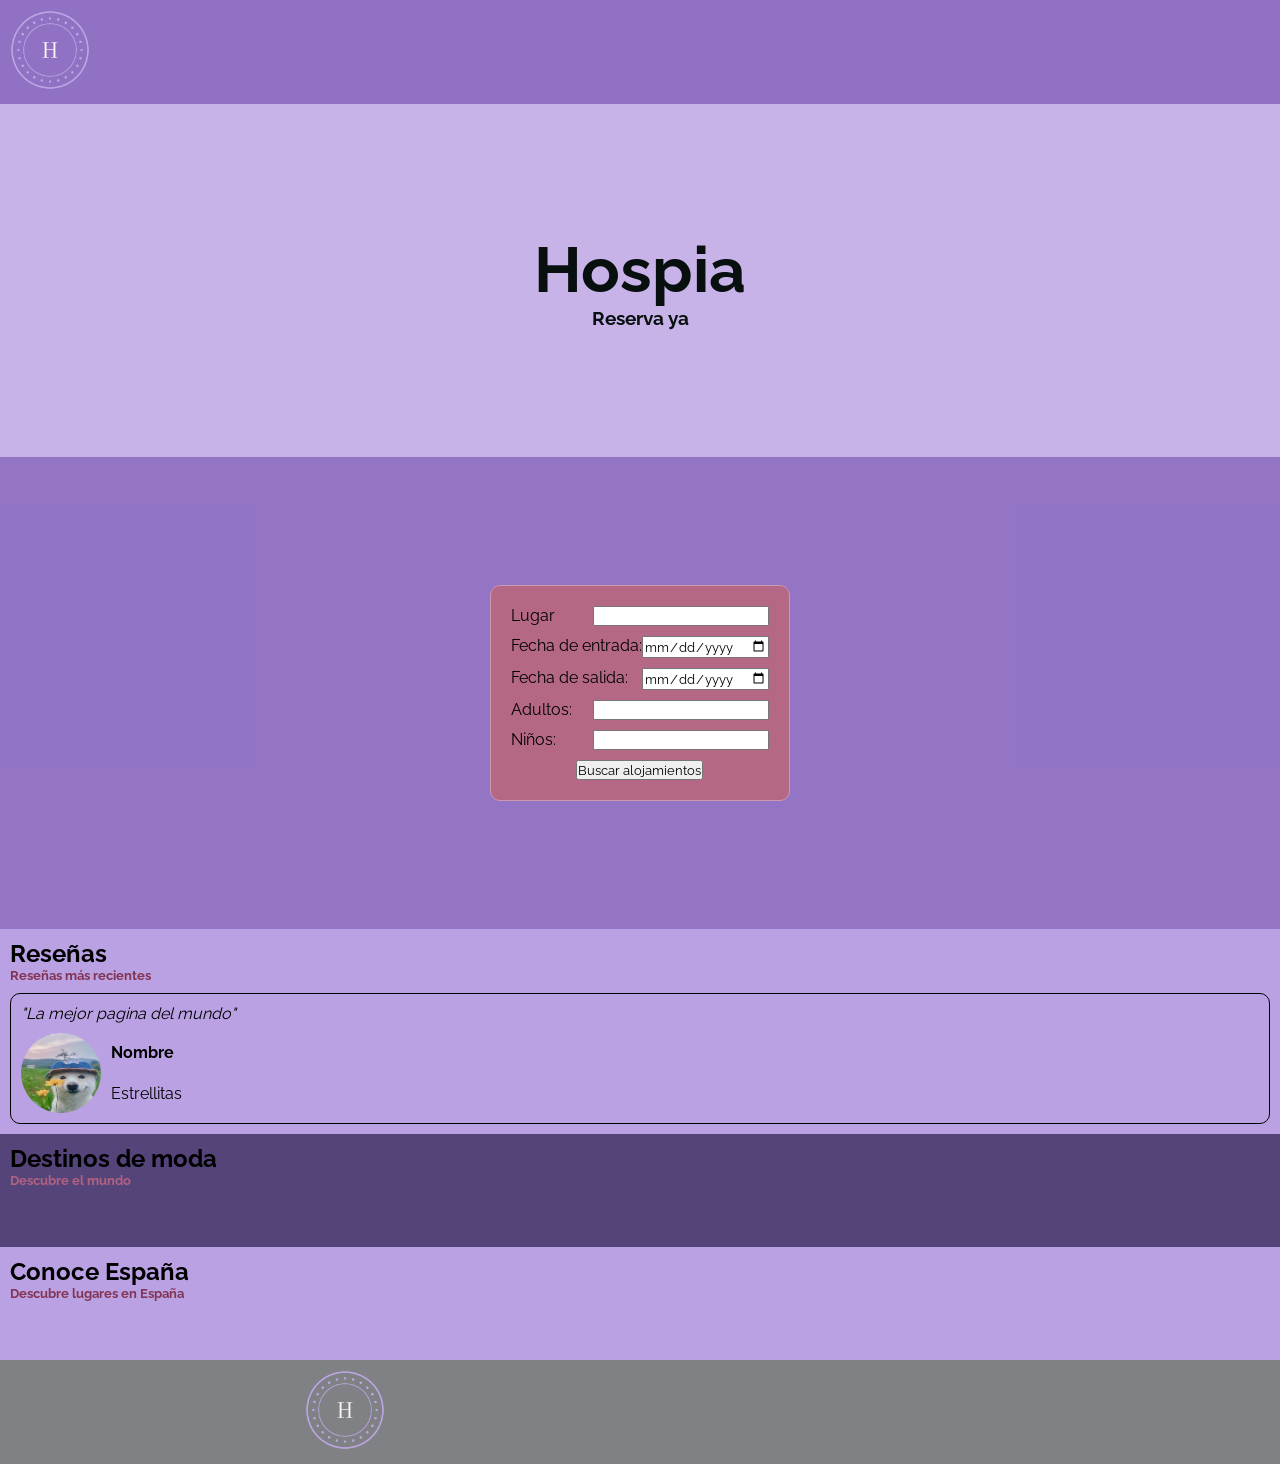
==== index.html @ 929e927a "minor fixes" ====
<!doctype html>
<html lang="en">
  <head>
    <meta charset="UTF-8" />
    <meta name="viewport" content="width=device-width, initial-scale=1.0" />
    <title>Hospia</title>
    <link
      rel="shortcut icon"
      href="./img/logo/hospia-small-dark.png"
      type="image/x-icon"
    />
    <link rel="stylesheet" href="./css/home.css" />
    <link
      rel="stylesheet"
      type="text/css"
      href="https://cdn.jsdelivr.net/npm/@phosphor-icons/web@2.1.1/src/regular/style.css"
    />
    <link
      rel="stylesheet"
      type="text/css"
      href="https://cdn.jsdelivr.net/npm/@phosphor-icons/web@2.1.1/src/thin/style.css"
    />
  </head>
  <body>
    <header>
      <a href="./index.html"
        ><img src="./img/logo/hospia-small-dark.png" alt=""
      /></a>
      <nav>
        <i id="menu-icon" class="ph ph-list ph-light"></i>
        <div class="full-bg-black hidden">
          <div id="menu-list" class="hidden">
            <ul>
              <li>Home</li>
              <li>About us</li>
            </ul>
            <div id="account-button-container">
              <button id="log-in">Log in</button>
              <button id="sign-up">Sign up</button>
            </div>
          </div>
        </div>
      </nav>
    </header>
    <main>
      <div id="hero">
        <h1>Hospia</h1>
        <h3>Reserva ya</h3>
      </div>
      <div id="form-container">
        <form action="" id="form-search">
          <label>
            <p>Lugar</p>
            <input type="text" name="place" id="place" />
          </label>
          <label>
            <p>Fecha de entrada:</p>
            <input type="date" name="date_in" id="date-in" />
          </label>
          <label>
            <p>Fecha de salida:</p>
            <input type="date" name="date_out" id="date-out" />
          </label>
          <label>
            <p>Adultos:</p>
            <input type="number" name="adult_number" id="adult-number" />
          </label>
          <label>
            <p>Niños:</p>
            <input type="number" name="kid_number" id="kid-number" />
          </label>

          <input type="submit" value="Buscar alojamientos" />
        </form>
      </div>

      <section id="review-container">
        <div class="section-title">
          <h3>Reseñas</h3>
          <h5>Reseñas más recientes</h5>
        </div>
        <article class="review">
          <cite>"La mejor pagina del mundo"</cite>
          <div>
            <img src="/img/pfp.jpg" alt="" />
            <div>
              <p>Nombre</p>
              <div class="stars">Estrellitas</div>
            </div>
          </div>
        </article>
      </section>

      <section id="places-container">
        <div class="section-title">
          <h3>Destinos de moda</h3>
          <h5>Descubre el mundo</h5>
        </div>
        <section id="carrusel-places">
          <img src="" alt="" />
          <img src="" alt="" />
        </section>
      </section>
      <section id="spain-container">
        <div class="section-title">
          <h3>Conoce España</h3>
          <h5>Descubre lugares en España</h5>
        </div>

        <section id="carrusel-spain">
          <img src="" alt="" />
          <img src="" alt="" />
        </section>
      </section>
    </main>
    <footer>
      <nav>
        <a href="./index.html"
          ><img src="./img/logo/hospia-small-dark.png" alt=""
        /></a>
        <div id="social-media">
          <a href="https://www.x.com"> <i class="ph ph-x-logo"></i></a>
          <a href="https://www.instagram.com"
            ><i class="ph ph-instagram-logo"></i>
          </a>
          <a href="https://www.linkdin.com"
            ><i class="ph ph-linkedin-logo"></i>
          </a>
        </div>
      </nav>
    </footer>
    <script src="/js/global.js"></script>
  </body>
</html>
---- css/home.css ----
:root {
  --dark: #080f0f;
  --light: #f8f4f9;
  --wisteria: #bea7e4;
  --purple: #9771d6;
  --berry: #a13d63;
  --dark-lighter: #080f0fa6;
  --light-darker: #f8f4f985;
  --purple-dark: #9871d681;
}

@font-face {
  font-family: raleway;
  src: url("/fonts/Raleway.ttf");
}

* {
  padding: 0;
  margin: 0;
  box-sizing: border-box;
  font-family: raleway;
}

.hidden {
  display: none !important;
}

body {
  background: var(--dark);
  /* height: 100%; */
  display: flex;
  flex-direction: column;
}
/* start header style*/
header {
  position: sticky;
  top: 0;
  background: blur(2px);
  padding: 10px;
  display: flex;
  justify-content: space-between;
  align-items: center;
  background-color: color-mix(in srgb, var(--purple) 70%, var(--wisteria) 20%);
}

img {
  width: 80px;
}

.full-bg-black {
  background-color: color-mix(in srgb, var(--dark) 100%, transparent 50%);
  backdrop-filter: blur(7px);
  position: fixed;
  width: 100vw;
  height: 100vh;
  inset: 0;
}

.front {
  height: 100vh;
  width: 100vw;
}
#menu-icon {
  font-size: 40px;
  position: relative;
  z-index: 10;
  top: 0;
}

.ph-dark {
  color: var(--dark);
}
.ph-light {
  color: var(--light);
}

#menu-icon,
#menu-list li {
  cursor: pointer;
  list-style: none;
  /* z-index: 20; */
}

#menu-list {
  background-color: color-mix(in srgb, var(--light) 100%, var(--purple) 20%);
  position: fixed;
  right: 0;
  top: 0;
  height: 100vh;
  width: 60vw;
  padding: 10%;
  display: flex;
  flex-direction: column;
  justify-content: space-between;
  /* z-index: 50; */
}

#menu-list li {
  font-size: 1.4rem;
  padding: 20px 0;
}

#menu-list li:not(:last-child) {
  border-bottom: 1px solid
    color-mix(in srgb, var(--dark) 50%, var(--light) 100%);
}

#account-button-container {
  display: flex;
  justify-content: space-between;
}

#account-button-container button {
  /* padding: 10px; */
}

/* end header style */

/* start main style */

main section {
  padding: 10px;
}

#hero {
  background: color-mix(in srgb, var(--purple) 60%, var(--light) 60%);
  color: var(--dark);
  padding: 10%;
  text-align: center;
}

#hero > h1 {
  font-size: 4rem;
}

/* form */

#form-container,
#form-search,
#form-search > label {
  display: flex;
}
#form-container {
  background-color: color-mix(in srgb, var(--purple) 80%, var(--light) 10%);
  justify-content: center;
  padding: 10%;
}
#form-search {
  flex-direction: column;
  align-items: center;
  gap: 10px;
  border: 1px solid color-mix(in srgb, var(--berry) 100%, var(--light) 100%);
  border-radius: 10px;
  background-color: color-mix(in srgb, var(--berry) 100%, var(--light) 30%);
  padding: 20px;
}
#form-search > label {
  justify-content: space-between;
  width: 100%;
}

/* reviews */

#review-container {
  background-color: color-mix(in srgb, var(--purple) 70%, var(--light) 40%);
  padding: 10px;
}

.review {
  border: 1px solid black;
  border-radius: 10px;
  padding: 10px;
  display: flex;
  flex-direction: column;
  gap: 10px;
}
.review > div {
  display: flex;
}

.review img {
  background-position: center;
  border-radius: 100%;
  aspect-ratio: 1/1;
}

.review > div > div {
  display: flex;
  padding: 10px;
  flex-direction: column;
  justify-content: space-between;
}

.review > div > div > p {
  text-transform: capitalize;
  font-weight: bold;
}

#places-container {
  background-color: color-mix(in srgb, var(--purple) 70%, var(--dark) 60%);
}
#places-container .section-title > h5 {
  color: color-mix(in srgb, var(--berry) 80%, var(--light) 20%);
}

#spain-container {
  background-color: color-mix(in srgb, var(--purple) 70%, var(--light) 40%);
}

.section-title {
  margin-bottom: 10px;
}
.section-title > h3 {
  font-size: 1.5rem;
}
.section-title > h5 {
  color: color-mix(in srgb, var(--berry) 80%, var(--dark) 20%);
}
/* end main style */

/* start footer style */
footer {
  background: color-mix(in srgb, var(--light) 50%, transparent);
  /* bottom: 0; */
  /* inset-inline: 0; */
  /* position: absolute; */
}

footer > nav {
  display: flex;
  align-items: center;
  justify-content: space-around;
  padding: 10px;
}

#social-media {
  display: flex;
}

#social-media > a {
  text-decoration: none;
}

#social-media i {
  color: var(--wisteria);
}
/* end footer style */
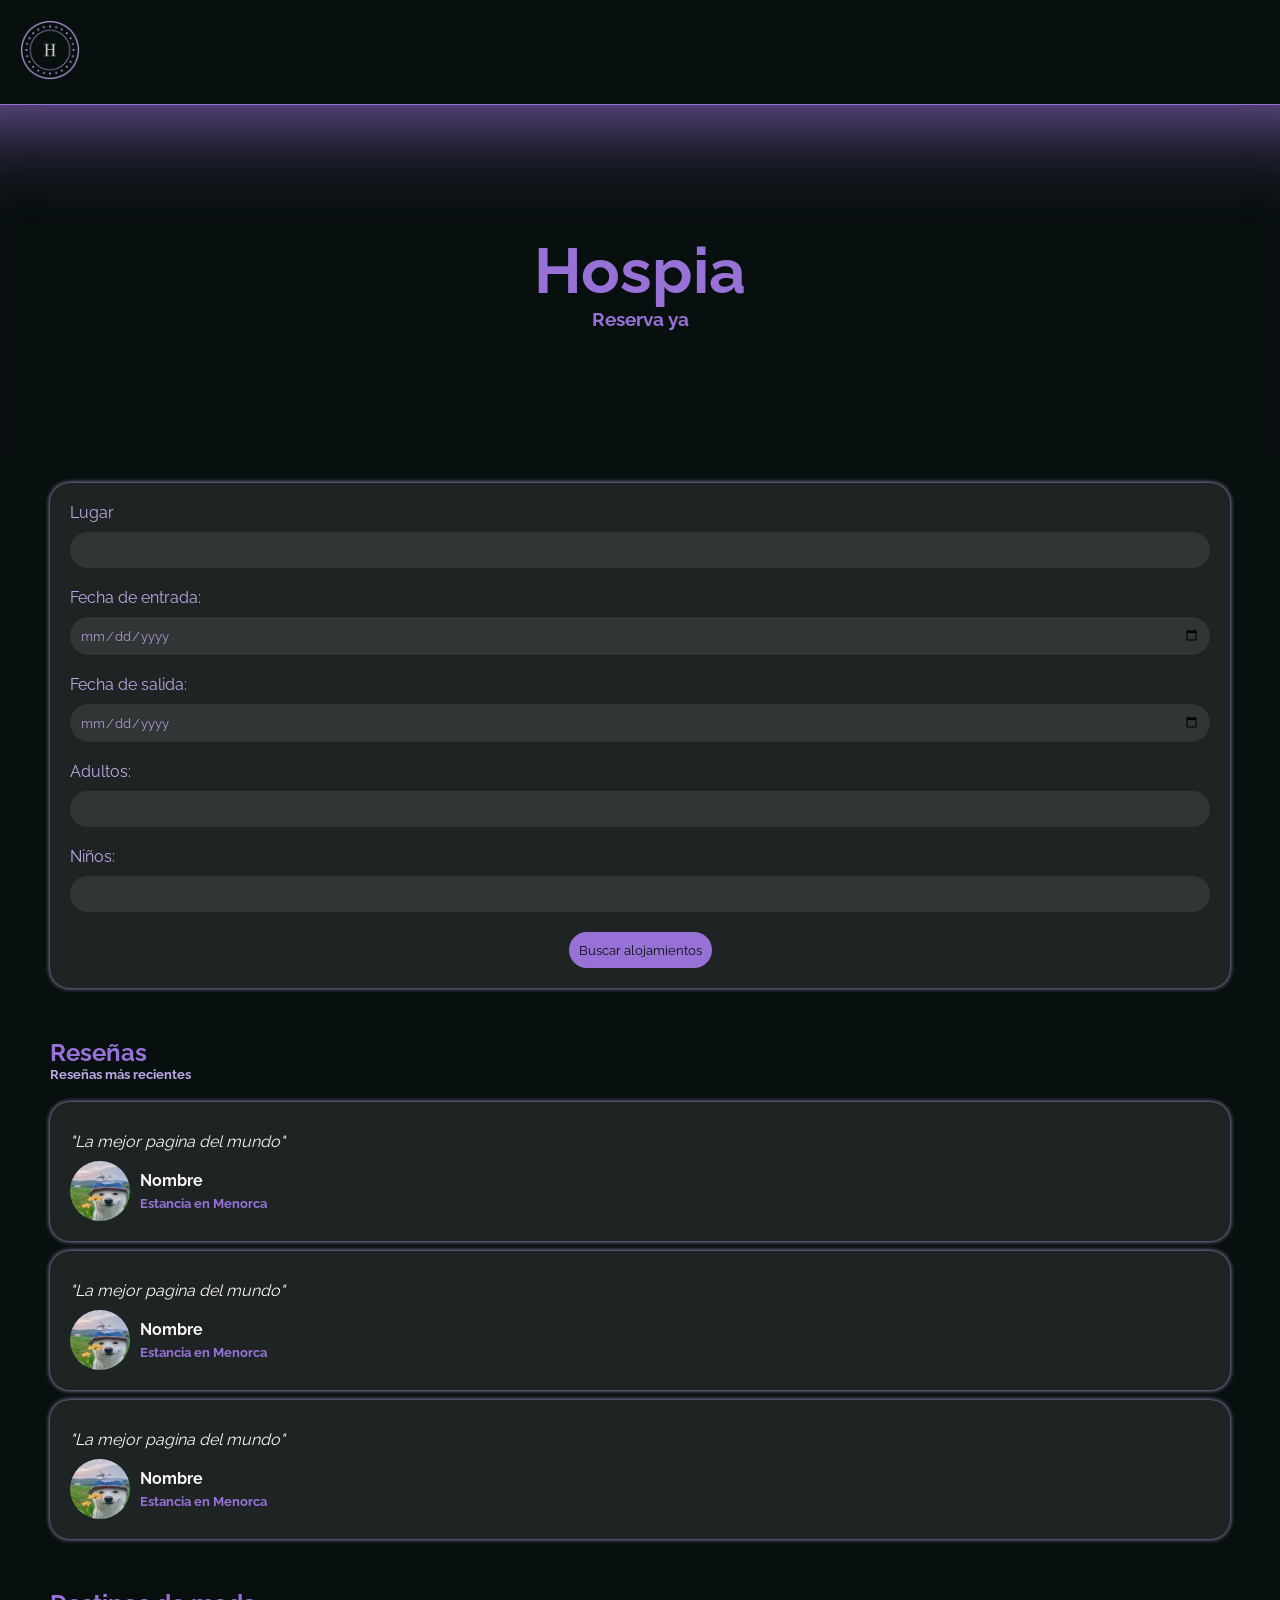
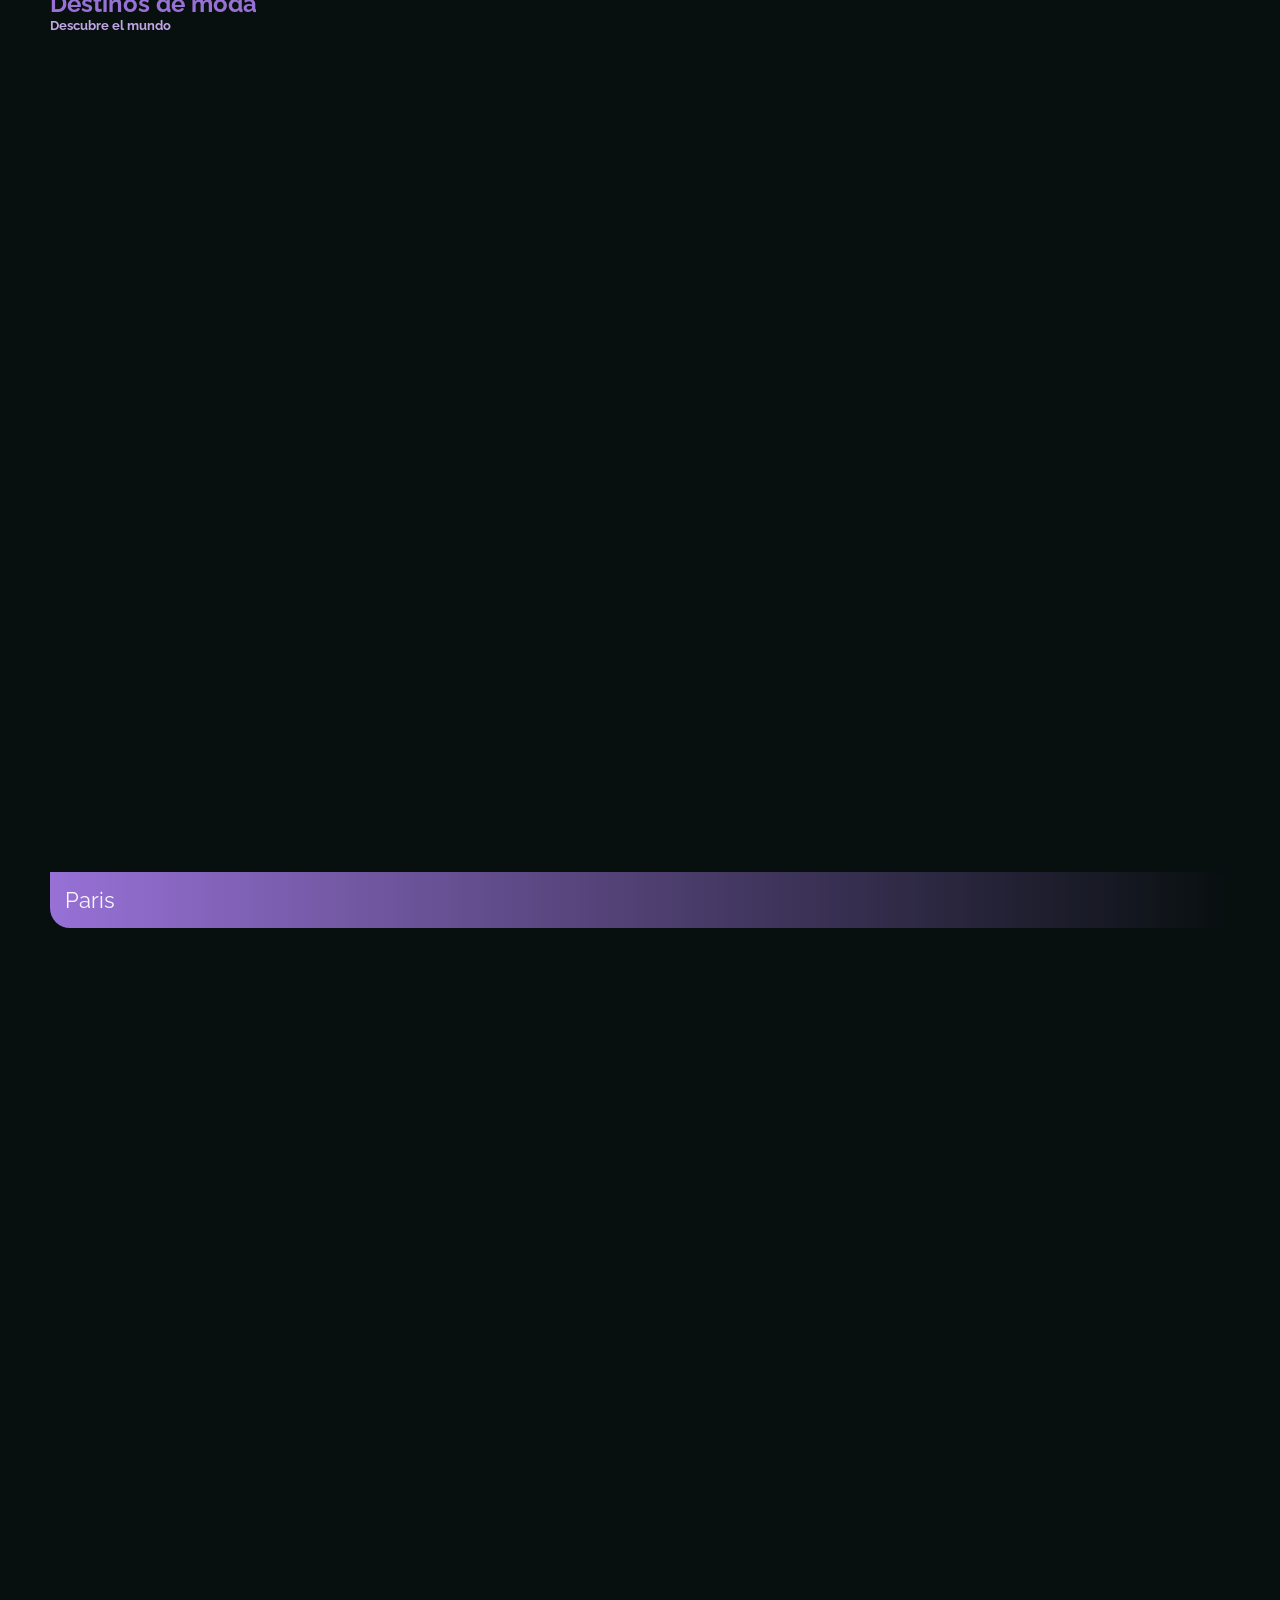
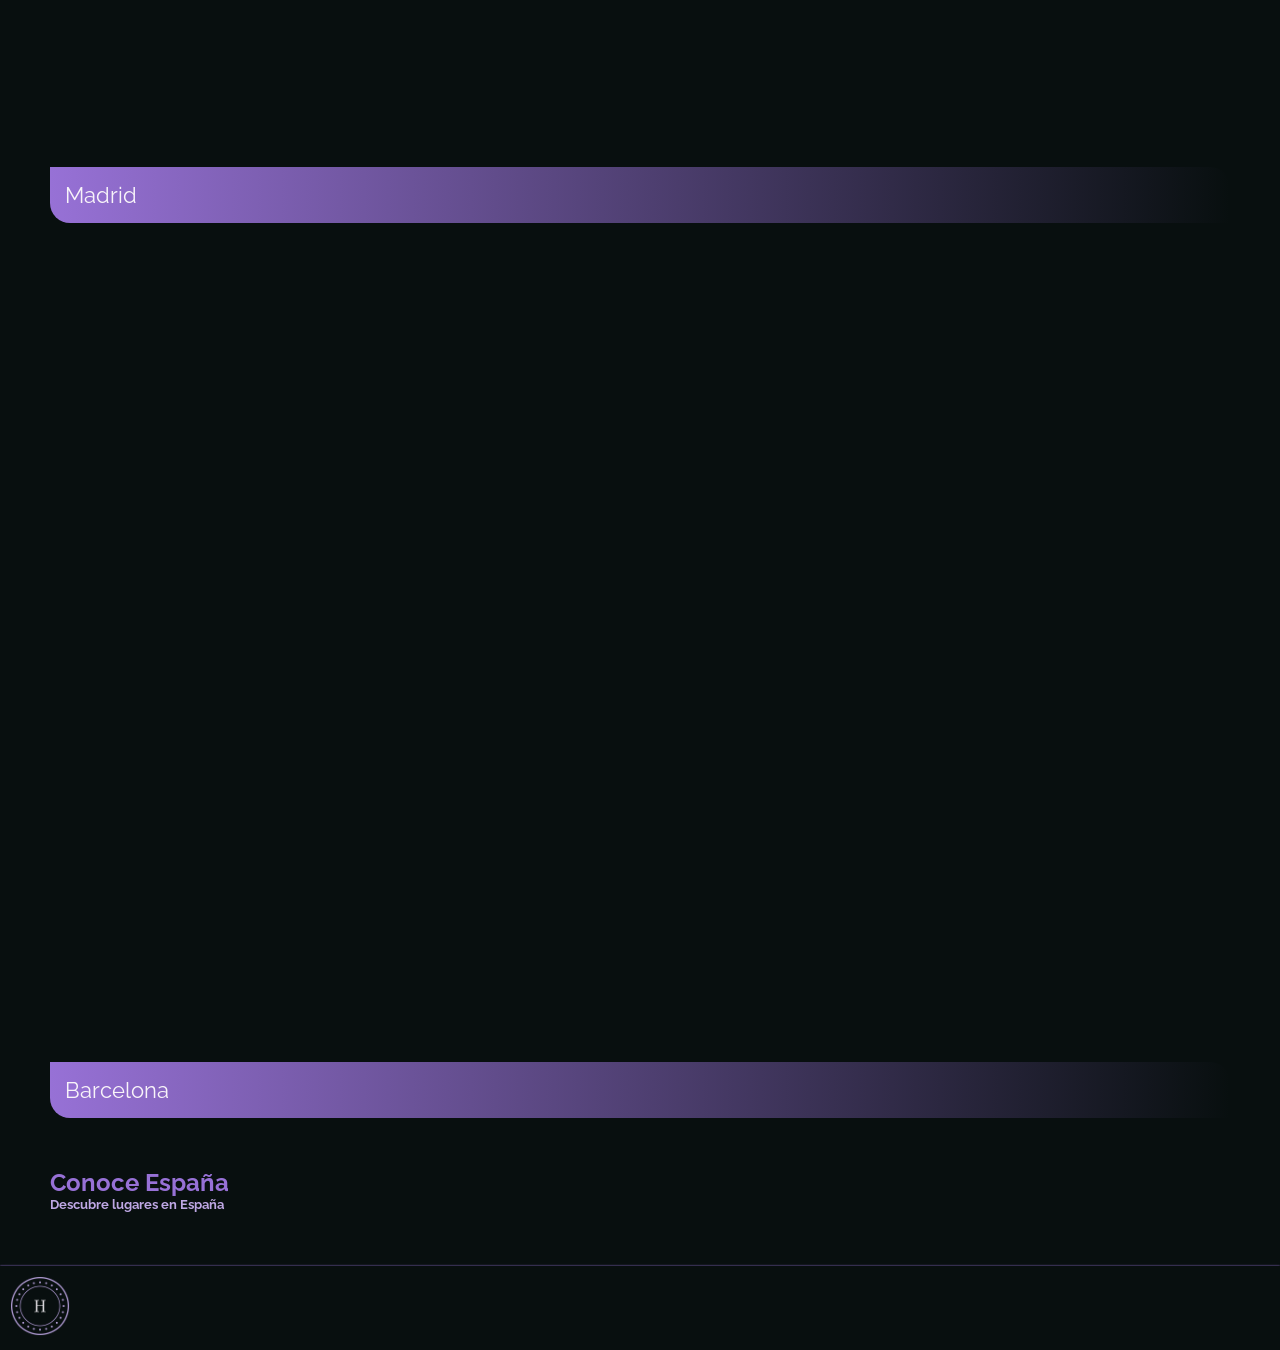
==== commit a371e70d: "aloha" ====
--- a/index.html
+++ b/index.html
@@ -20,6 +20,11 @@
       type="text/css"
       href="https://cdn.jsdelivr.net/npm/@phosphor-icons/web@2.1.1/src/thin/style.css"
     />
+    <link
+      rel="stylesheet"
+      type="text/css"
+      href="https://cdn.jsdelivr.net/npm/@phosphor-icons/web@2.1.1/src/fill/style.css"
+    />
   </head>
   <body>
     <header>
@@ -29,7 +34,7 @@
       <nav>
         <i id="menu-icon" class="ph ph-list ph-light"></i>
         <div class="full-bg-black hidden">
-          <div id="menu-list" class="hidden">
+          <div id="menu-list" class="hidden container">
             <ul>
               <li>Home</li>
               <li>About us</li>
@@ -47,8 +52,8 @@
         <h1>Hospia</h1>
         <h3>Reserva ya</h3>
       </div>
-      <div id="form-container">
-        <form action="" id="form-search">
+      <section id="form-container">
+        <form action="" id="form-search" class="container">
           <label>
             <p>Lugar</p>
             <input type="text" name="place" id="place" />
@@ -72,45 +77,87 @@
 
           <input type="submit" value="Buscar alojamientos" />
         </form>
-      </div>
+      </section>
 
       <section id="review-container">
         <div class="section-title">
           <h3>Reseñas</h3>
           <h5>Reseñas más recientes</h5>
         </div>
-        <article class="review">
+        <article class="review container">
+          <div class="stars">
+            <i class="ph-fill ph-star-four"></i>
+            <i class="ph-fill ph-star-four"></i>
+            <i class="ph-fill ph-star-four"></i>
+            <i class="ph-fill ph-star-four"></i>
+            <i class="ph-fill ph-star-four"></i>
+          </div>
           <cite>"La mejor pagina del mundo"</cite>
           <div>
             <img src="/img/pfp.jpg" alt="" />
             <div>
               <p>Nombre</p>
-              <div class="stars">Estrellitas</div>
+              <h5 class="estancia">Estancia en Menorca</h5>
+            </div>
+          </div>
+        </article>
+        <article class="review container">
+          <div class="stars">
+            <i class="ph-fill ph-star-four"></i>
+            <i class="ph-fill ph-star-four"></i>
+            <i class="ph-fill ph-star-four"></i>
+            <i class="ph-fill ph-star-four"></i>
+            <i class="ph-fill ph-star-four"></i>
+          </div>
+          <cite>"La mejor pagina del mundo"</cite>
+          <div>
+            <img src="/img/pfp.jpg" alt="" />
+            <div>
+              <p>Nombre</p>
+              <h5 class="estancia">Estancia en Menorca</h5>
+            </div>
+          </div>
+        </article>
+        <article class="review container">
+          <div class="stars">
+            <i class="ph-fill ph-star-four"></i>
+            <i class="ph-fill ph-star-four"></i>
+            <i class="ph-fill ph-star-four"></i>
+            <i class="ph-fill ph-star-four"></i>
+            <i class="ph-fill ph-star-four"></i>
+          </div>
+          <cite>"La mejor pagina del mundo"</cite>
+          <div>
+            <img src="/img/pfp.jpg" alt="" />
+            <div>
+              <p>Nombre</p>
+              <h5 class="estancia">Estancia en Menorca</h5>
             </div>
           </div>
         </article>
       </section>
 
       <section id="places-container">
-        <div class="section-title">
-          <h3>Destinos de moda</h3>
-          <h5>Descubre el mundo</h5>
+        <div>
+          <div class="section-title">
+            <h3>Destinos de moda</h3>
+            <h5>Descubre el mundo</h5>
+          </div>
+          <article id="carrusel-places"></article>
         </div>
-        <section id="carrusel-places">
-          <img src="" alt="" />
-          <img src="" alt="" />
-        </section>
       </section>
       <section id="spain-container">
-        <div class="section-title">
-          <h3>Conoce España</h3>
-          <h5>Descubre lugares en España</h5>
+        <div>
+          <div class="section-title">
+            <h3>Conoce España</h3>
+            <h5>Descubre lugares en España</h5>
+          </div>
+
+          <article id="carrusel-spain">
+            <img src="" alt="" />
+            <img src="" alt="" />
+          </article>
         </div>
-
-        <section id="carrusel-spain">
-          <img src="" alt="" />
-          <img src="" alt="" />
-        </section>
       </section>
     </main>
     <footer>
@@ -130,5 +177,6 @@
       </nav>
     </footer>
     <script src="/js/global.js"></script>
+    <script src="/js/carrusel.js"></script>
   </body>
 </html>
--- a/css/home.css
+++ b/css/home.css
@@ -4,9 +4,8 @@
   --wisteria: #bea7e4;
   --purple: #9771d6;
   --berry: #a13d63;
-  --dark-lighter: #080f0fa6;
-  --light-darker: #f8f4f985;
-  --purple-dark: #9871d681;
+
+  --border-radius: 20px;
 }
 
 @font-face {
@@ -25,74 +24,55 @@
   display: none !important;
 }
 
+.container {
+  box-shadow: 0 0 5px var(--wisteria);
+  background-color: color-mix(in srgb, var(--dark) 100%, var(--light) 10%);
+}
+
 body {
   background: var(--dark);
-  /* height: 100%; */
-  display: flex;
-  flex-direction: column;
-}
+}
+
 /* start header style*/
 header {
   position: sticky;
   top: 0;
-  background: blur(2px);
-  padding: 10px;
+  padding: 20px;
   display: flex;
   justify-content: space-between;
   align-items: center;
-  background-color: color-mix(in srgb, var(--purple) 70%, var(--wisteria) 20%);
+  background: var(--dark);
+  border-bottom: 1px solid var(--purple);
 }
 
 img {
-  width: 80px;
-}
-
-.full-bg-black {
-  background-color: color-mix(in srgb, var(--dark) 100%, transparent 50%);
-  backdrop-filter: blur(7px);
-  position: fixed;
-  width: 100vw;
-  height: 100vh;
-  inset: 0;
-}
-
-.front {
-  height: 100vh;
-  width: 100vw;
-}
+  width: 60px;
+}
+
 #menu-icon {
   font-size: 40px;
   position: relative;
   z-index: 10;
   top: 0;
-}
-
-.ph-dark {
-  color: var(--dark);
-}
-.ph-light {
-  color: var(--light);
+  color: var(--purple);
 }
 
 #menu-icon,
 #menu-list li {
   cursor: pointer;
   list-style: none;
-  /* z-index: 20; */
 }
 
 #menu-list {
-  background-color: color-mix(in srgb, var(--light) 100%, var(--purple) 20%);
   position: fixed;
+
   right: 0;
   top: 0;
-  height: 100vh;
   width: 60vw;
   padding: 10%;
   display: flex;
   flex-direction: column;
   justify-content: space-between;
-  /* z-index: 50; */
 }
 
 #menu-list li {
@@ -107,26 +87,36 @@
 
 #account-button-container {
   display: flex;
-  justify-content: space-between;
-}
-
-#account-button-container button {
-  /* padding: 10px; */
+  flex-direction: column;
+  gap: 20px;
+}
+
+#account-button-container > button {
+  padding: 5px;
+  border-radius: var(--border-radius);
+}
+
+#account-button-container button:first-child {
+  background-color: transparent;
+  border: 1px solid var(--berry);
+}
+#account-button-container button:last-child {
+  background-color: var(--berry);
+  border: none;
 }
 
 /* end header style */
 
 /* start main style */
-
-main section {
-  padding: 10px;
+main > section {
+  padding: 25px 50px !important;
 }
 
 #hero {
-  background: color-mix(in srgb, var(--purple) 60%, var(--light) 60%);
-  color: var(--dark);
+  color: var(--purple);
   padding: 10%;
   text-align: center;
+  box-shadow: inset 0 100px 100px -100px var(--purple);
 }
 
 #hero > h1 {
@@ -141,39 +131,76 @@
   display: flex;
 }
 #form-container {
-  background-color: color-mix(in srgb, var(--purple) 80%, var(--light) 10%);
   justify-content: center;
-  padding: 10%;
+  padding: 20px;
 }
 #form-search {
   flex-direction: column;
   align-items: center;
-  gap: 10px;
-  border: 1px solid color-mix(in srgb, var(--berry) 100%, var(--light) 100%);
-  border-radius: 10px;
-  background-color: color-mix(in srgb, var(--berry) 100%, var(--light) 30%);
+  gap: 20px;
+  width: 100%;
+  border-radius: var(--border-radius);
   padding: 20px;
 }
 #form-search > label {
-  justify-content: space-between;
+  display: flex;
+  flex-direction: column;
+  justify-content: space-between;
+  gap: 10px;
   width: 100%;
+  color: var(--wisteria);
+}
+
+#form-search input {
+  border-radius: var(--border-radius);
+  padding: 10px;
+  border: none;
+  color: color-mix(in srgb, var(--wisteria) 100%, var(--dark) 10%);
+  background-color: color-mix(in srgb, var(--dark) 100%, var(--light) 20%);
+}
+
+#form-search input[type="submit"] {
+  color: var(--dark);
+  background-color: var(--purple);
+}
+
+#form-search input[type="submit"]:hover {
+  cursor: pointer;
+  transform: translateY(-5px);
+  transition: ease-in 0.2s;
+  scale: 1.1;
 }
 
 /* reviews */
 
 #review-container {
-  background-color: color-mix(in srgb, var(--purple) 70%, var(--light) 40%);
-  padding: 10px;
+  padding: 10px;
+  display: flex;
+  flex-direction: column;
+  gap: 10px;
 }
 
 .review {
-  border: 1px solid black;
-  border-radius: 10px;
-  padding: 10px;
-  display: flex;
-  flex-direction: column;
-  gap: 10px;
-}
+  border-radius: var(--border-radius);
+  padding: 20px;
+  display: flex;
+  flex-direction: column;
+  gap: 10px;
+}
+
+.stars {
+  display: flex;
+  gap: 5px;
+}
+
+.stars i {
+  color: var(--purple);
+}
+
+.review cite {
+  color: var(--light);
+}
+
 .review > div {
   display: flex;
 }
@@ -194,42 +221,64 @@
 .review > div > div > p {
   text-transform: capitalize;
   font-weight: bold;
-}
-
-#places-container {
-  background-color: color-mix(in srgb, var(--purple) 70%, var(--dark) 60%);
-}
-#places-container .section-title > h5 {
-  color: color-mix(in srgb, var(--berry) 80%, var(--light) 20%);
-}
-
-#spain-container {
-  background-color: color-mix(in srgb, var(--purple) 70%, var(--light) 40%);
+  color: var(--light);
+}
+
+.review .estancia {
+  color: var(--purple);
 }
 
 .section-title {
   margin-bottom: 10px;
+  color: var(--purple);
 }
 .section-title > h3 {
   font-size: 1.5rem;
 }
 .section-title > h5 {
-  color: color-mix(in srgb, var(--berry) 80%, var(--dark) 20%);
-}
+  color: var(--wisteria);
+}
+#carrusel-places {
+  display: flex;
+  flex-direction: column;
+  gap: 10px;
+}
+
+#carrusel-places div {
+  border-radius: var(--border-radius);
+  display: flex;
+  aspect-ratio: 4/3;
+  background-size: cover !important;
+  background-position: center !important;
+  align-items: end;
+}
+
+#carrusel-places > div > p {
+  font-size: 1.4rem;
+  padding: 15px;
+  width: 100%;
+  border-radius: 0 var(--border-radius);
+  background: linear-gradient(90deg, var(--purple), transparent);
+  color: var(--light);
+}
+#carrusel-places > div:hover {
+  cursor: pointer;
+}
+#carrusel-places > div:hover > p {
+  color: var(--dark);
+}
+
 /* end main style */
 
 /* start footer style */
 footer {
-  background: color-mix(in srgb, var(--light) 50%, transparent);
-  /* bottom: 0; */
-  /* inset-inline: 0; */
-  /* position: absolute; */
+  box-shadow: 0 0 2px var(--purple);
 }
 
 footer > nav {
   display: flex;
   align-items: center;
-  justify-content: space-around;
+  justify-content: space-between;
   padding: 10px;
 }
 
@@ -243,5 +292,6 @@
 
 #social-media i {
   color: var(--wisteria);
+  font-size: 2rem;
 }
 /* end footer style */
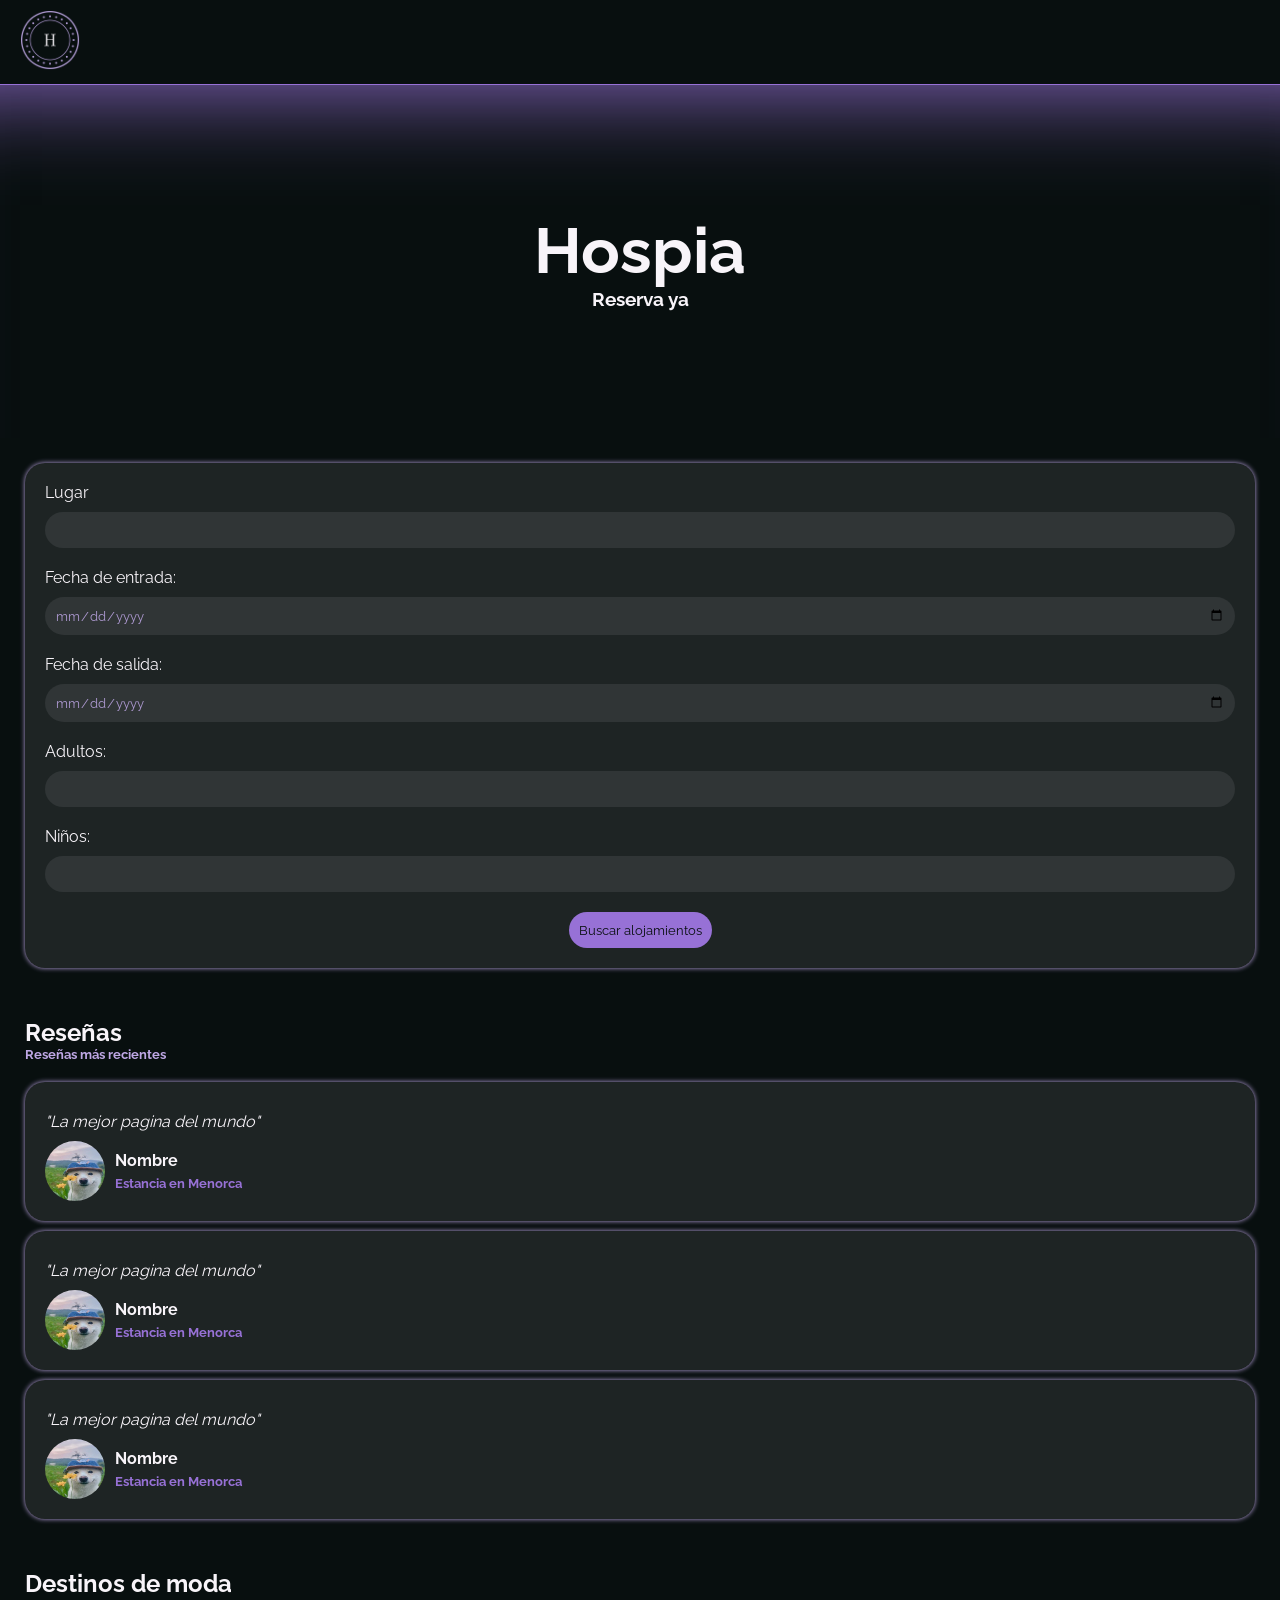
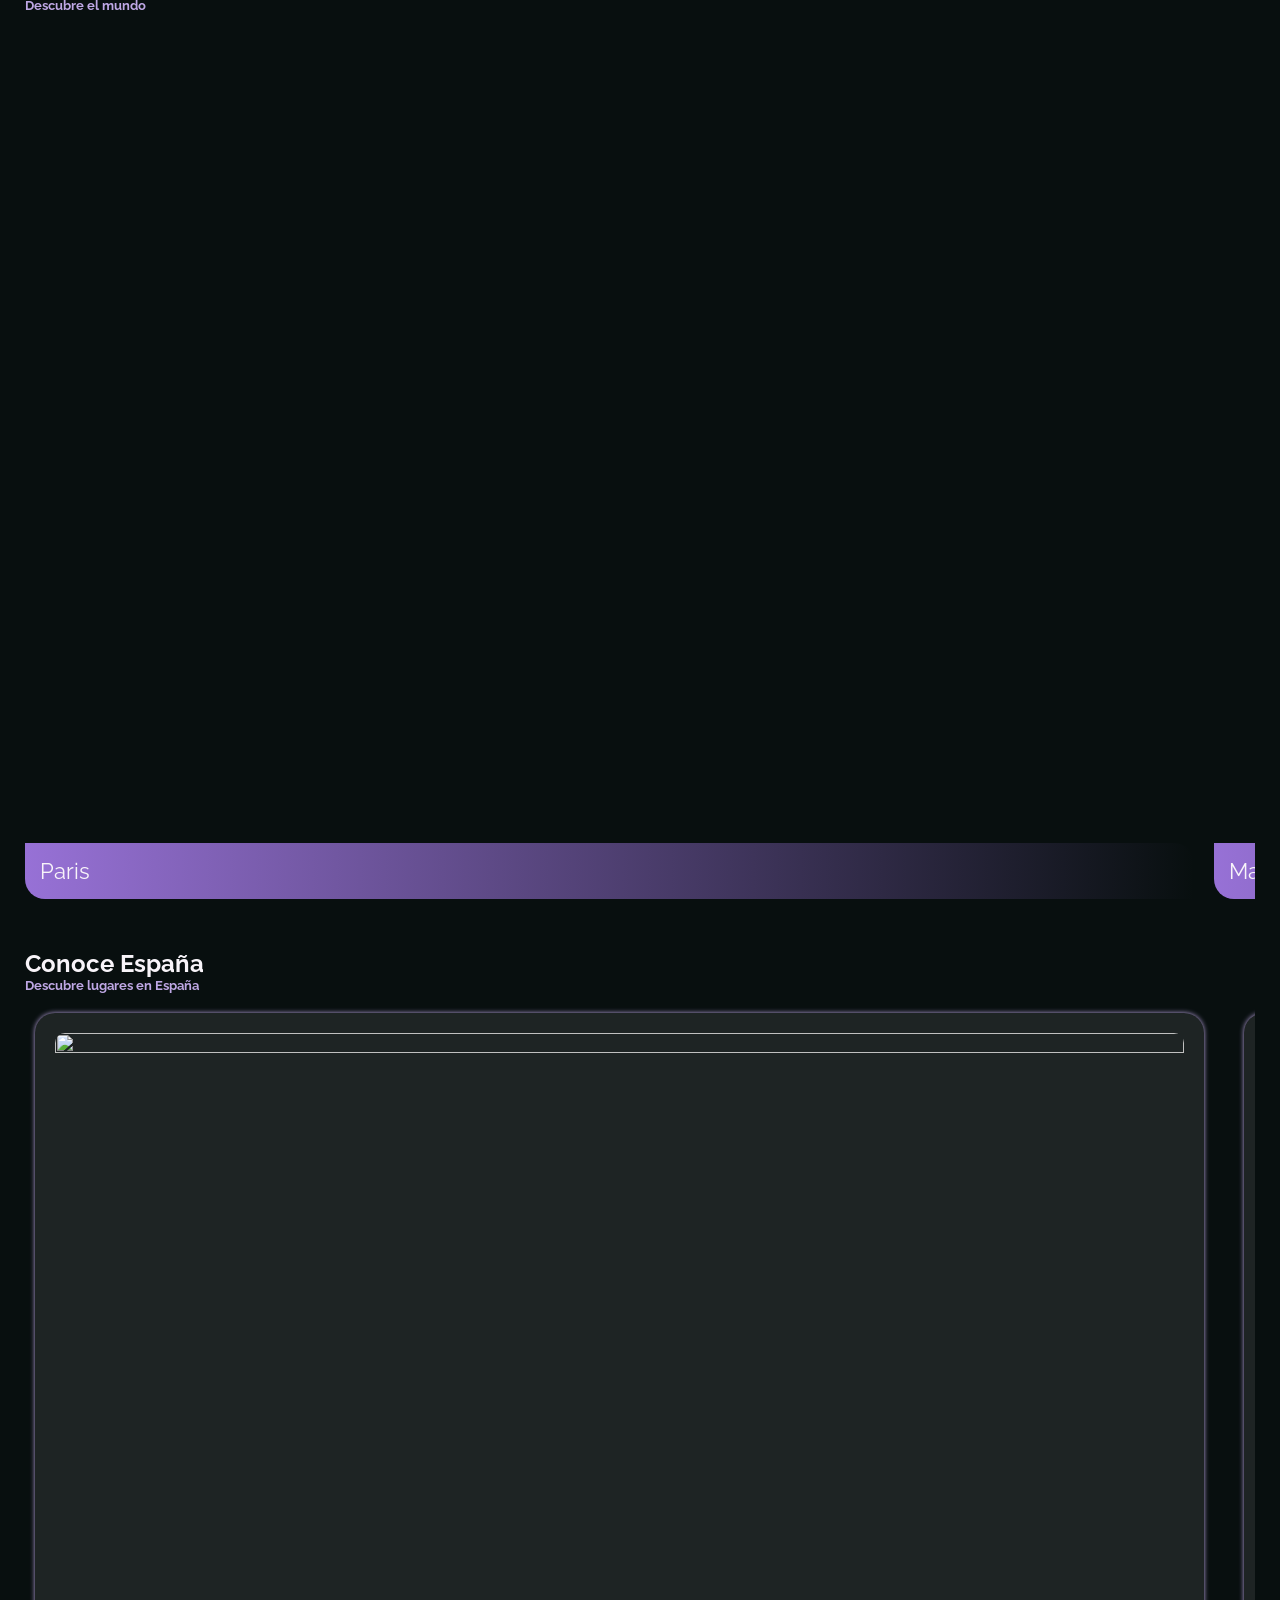
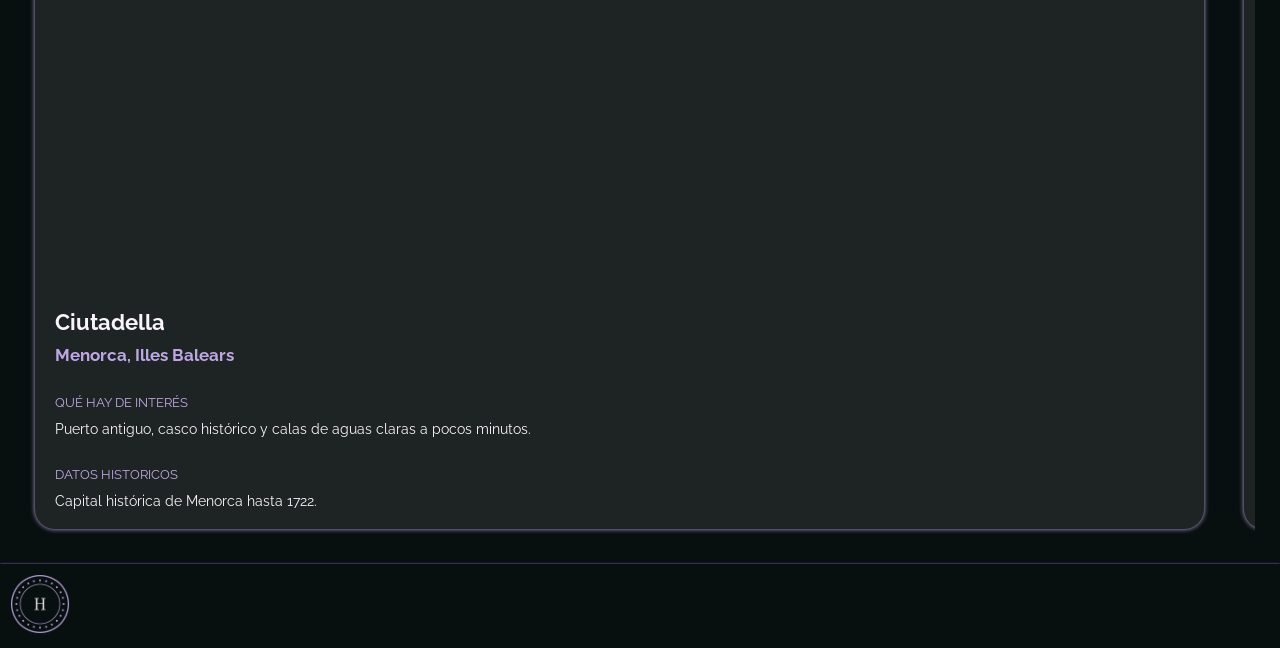
==== commit a4fb5a95: "minor fixes" ====
--- a/index.html
+++ b/index.html
@@ -33,7 +33,7 @@
       /></a>
       <nav>
         <i id="menu-icon" class="ph ph-list ph-light"></i>
-        <div class="full-bg-black hidden">
+        <div>
           <div id="menu-list" class="hidden container">
             <ul>
               <li>Home</li>
@@ -154,8 +154,7 @@
           </div>
 
           <article id="carrusel-spain">
-            <img src="" alt="" />
-            <img src="" alt="" />
+            
           </article>
         </div>
       </section>
--- a/css/home.css
+++ b/css/home.css
@@ -18,6 +18,7 @@
   margin: 0;
   box-sizing: border-box;
   font-family: raleway;
+  color: var(--light);
 }
 
 .hidden {
@@ -37,7 +38,7 @@
 header {
   position: sticky;
   top: 0;
-  padding: 20px;
+  padding: 10px 20px;
   display: flex;
   justify-content: space-between;
   align-items: center;
@@ -62,17 +63,36 @@
   cursor: pointer;
   list-style: none;
 }
+header > nav > div {
+  position: fixed;
+  right: 0;
+  top: 85px;
+}
 
 #menu-list {
-  position: fixed;
-
-  right: 0;
-  top: 0;
+  position: relative;
   width: 60vw;
   padding: 10%;
   display: flex;
-  flex-direction: column;
-  justify-content: space-between;
+  border-radius: var(--border-radius);
+  flex-direction: column;
+  justify-content: space-between;
+
+  filter: drop-shadow(0 -1px 5px var(--wisteria));
+}
+
+#menu-list::before {
+  content: "";
+  height: 0;
+  width: 0;
+  top: -15px;
+  right: 25px;
+  position: absolute;
+  border: 20px solid color-mix(in srgb, var(--dark) 100%, var(--light) 10%);
+  border-left: 15px solid transparent;
+  border-right: 15px solid transparent;
+  border-top: 0px solid transparent;
+  z-index: -1;
 }
 
 #menu-list li {
@@ -109,7 +129,7 @@
 
 /* start main style */
 main > section {
-  padding: 25px 50px !important;
+  padding: 25px !important;
 }
 
 #hero {
@@ -238,10 +258,24 @@
 .section-title > h5 {
   color: var(--wisteria);
 }
+
+/* start carrusel places */
+#carrusel-container {
+  overflow: hidden;
+  margin: 0 auto;
+}
+
 #carrusel-places {
   display: flex;
-  flex-direction: column;
-  gap: 10px;
+  overflow-x: auto;
+  scroll-snap-type: x mandatory;
+  scroll-behavior: smooth;
+  gap: 20px;
+  scrollbar-width: none;
+}
+
+#carrusel-places > div {
+  flex: 0 0 95%;
 }
 
 #carrusel-places div {
@@ -268,6 +302,61 @@
   color: var(--dark);
 }
 
+/* end carrusel places */
+
+/* start Carrusel Españita */
+#spain-container {
+  overflow: hidden;
+  margin: 0 auto;
+}
+#carrusel-spain {
+  display: flex;
+  overflow-x: auto;
+  scroll-snap-type: x mandatory;
+  scroll-behavior: smooth;
+  gap: 20px;
+  scrollbar-width: none;
+}
+
+#carrusel-spain div {
+  display: flex;
+  flex-direction: column;
+  gap: 30px;
+}
+
+#carrusel-spain > div {
+  flex: 0 0 95%;
+  margin: 10px;
+  padding: 20px;
+  border-radius: var(--border-radius);
+
+  font-weight: 400;
+  font-size: 0.9rem;
+}
+
+#carrusel-spain > div > img {
+  width: 100%;
+  border-radius: calc(var(--border-radius) - 10px);
+  aspect-ratio: 4/3;
+}
+
+#carrusel-spain > div > div > h3 {
+  color: var(--wisteria);
+}
+
+#carrusel-spain > div > div {
+  gap: 10px;
+}
+
+.interes h3,
+.historico h3 {
+  color: var(--purple);
+  font-weight: 400;
+  font-size: 0.8rem;
+}
+
+/* end Carrusel Españita */
+
 /* end main style */
 
 /* start footer style */
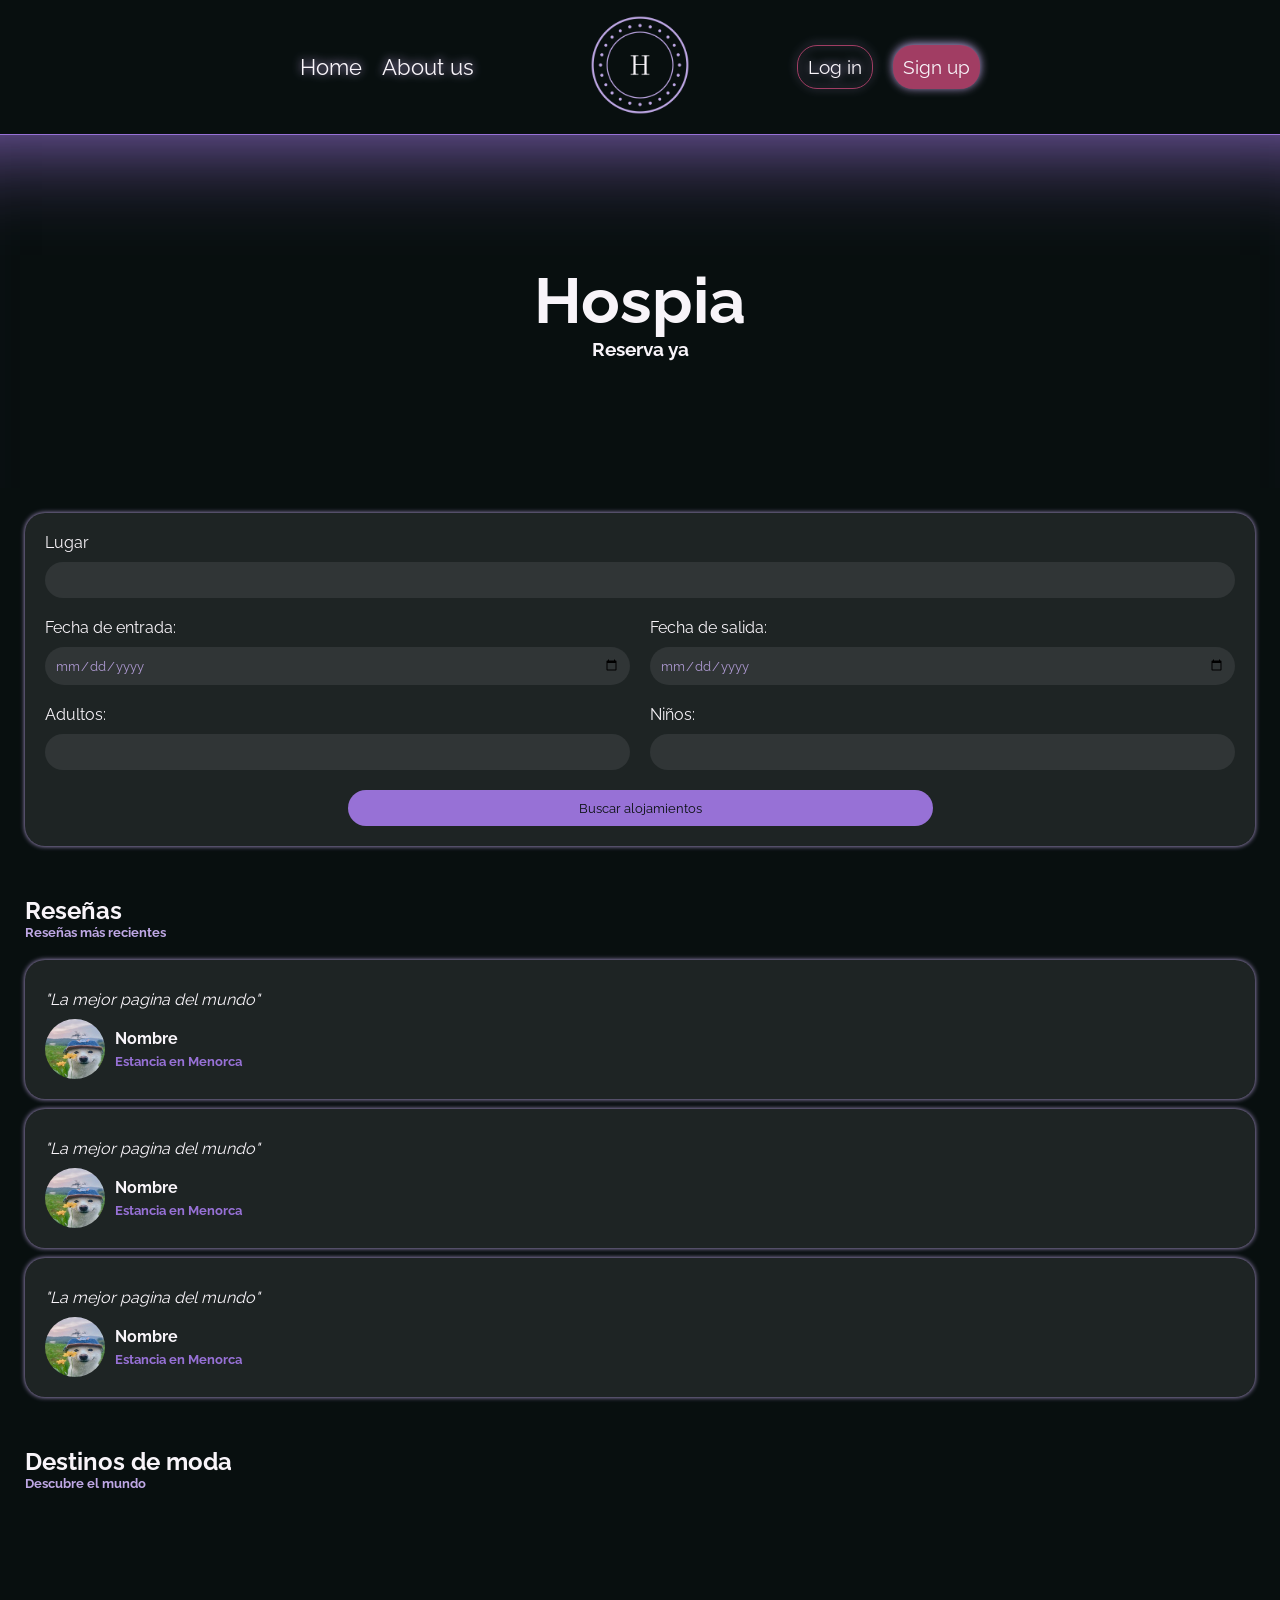
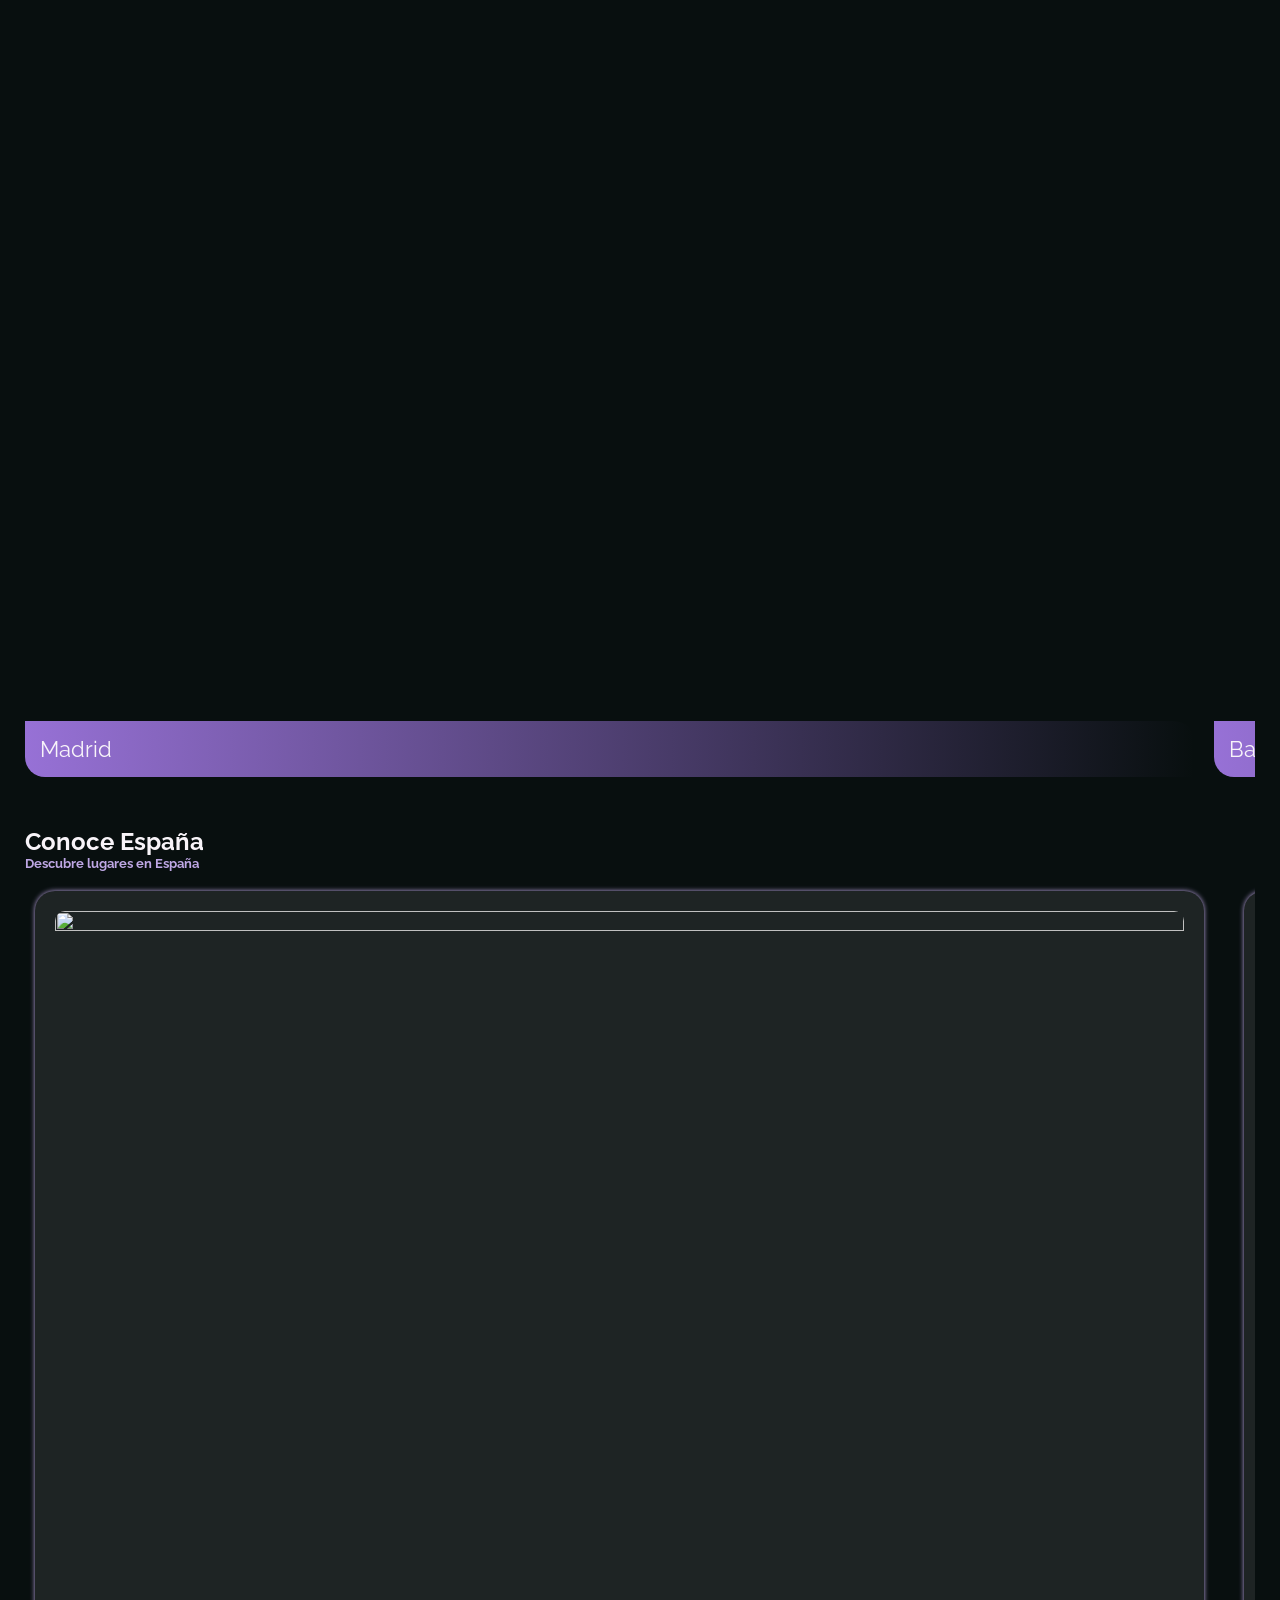
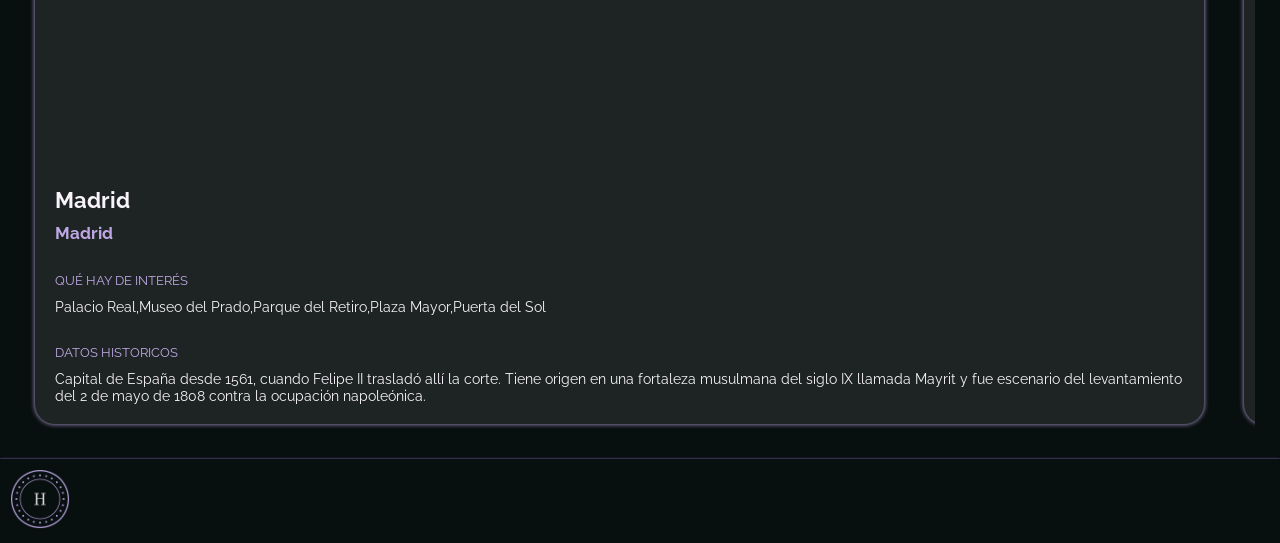
==== commit 34eaf134: "minor fixes" ====
--- a/index.html
+++ b/index.html
@@ -28,12 +28,18 @@
   </head>
   <body>
     <header>
-      <a href="./index.html"
-        ><img src="./img/logo/hospia-small-dark.png" alt=""
-      /></a>
+      <a href="./index.html">
+        <picture>
+          <source
+            media="(min-width: 720px)"
+            srcset="./img/logo/hospia-big-dark.png"
+          />
+          <img src="./img/logo/hospia-small-dark.png" alt="" />
+        </picture>
+      </a>
       <nav>
-        <i id="menu-icon" class="ph ph-list ph-light"></i>
-        <div>
+        <i id="menu-icon" class="ph ph-list"></i>
+        <div id="menu-list-container">
           <div id="menu-list" class="hidden container">
             <ul>
               <li>Home</li>
@@ -153,9 +159,7 @@
             <h5>Descubre lugares en España</h5>
           </div>
 
-          <article id="carrusel-spain">
-            
-          </article>
+          <article id="carrusel-spain"></article>
         </div>
       </section>
     </main>
--- a/css/home.css
+++ b/css/home.css
@@ -384,3 +384,106 @@
   font-size: 2rem;
 }
 /* end footer style */
+
+/* PC device */
+
+@media (min-width: 720px) {
+  /* start header */
+  header {
+    justify-content: center;
+    height: 15vh;
+  }
+
+  header > a {
+    position: fixed;
+  }
+
+  header > a img {
+    height: 100px;
+    width: 100px;
+  }
+
+  #menu-icon {
+    display: none;
+  }
+
+  #menu-list-container {
+    position: static;
+    width: 98vw;
+  }
+  #menu-list {
+    width: 100%;
+    flex-direction: row;
+    align-items: center;
+    justify-content: space-around;
+  }
+  #menu-list::before {
+    display: none;
+  }
+
+  #menu-list > ul {
+    display: flex;
+    gap: 20px;
+  }
+  #menu-list > ul > li {
+    display: inline;
+    border-bottom: none !important;
+  }
+
+  #account-button-container {
+    flex-direction: row;
+  }
+  #account-button-container > button {
+    padding: 10px;
+    font-size: 1.2rem;
+  }
+  /* end header */
+
+  /* start main */
+
+  /* start formulario */
+  #form-search {
+    display: grid !important;
+    grid-template-columns: repeat(4, 1fr);
+
+    /* grid-template-areas:
+      "place place place"
+      "date-in .date-out"
+      "adult  kid reserve"; */
+  }
+
+  #form-search > label:nth-child(1) {
+    /* grid-area: place; */
+    grid-column: 1 / span 4;
+    grid-row: 1;
+  }
+  #form-search > label:nth-child(2) {
+    /* grid-area: date-in; */
+    grid-column: 1 / span 2;
+    grid-row: 2;
+  }
+  #form-search > label:nth-child(3) {
+    /* grid-area: date-out; */
+    grid-column: 3 / span 2;
+    grid-row: 2;
+  }
+  #form-search > label:nth-child(4) {
+    /* grid-area: adult; */
+    grid-column: 1 / span 2;
+    grid-row: 3;
+  }
+  #form-search > label:nth-child(5) {
+    /* grid-area: kid; */
+    grid-column: 3 / span 2;
+    grid-row: 3;
+  }
+
+  #form-search > input[type="submit"] {
+    /* grid-area: reserve; */
+    grid-column: 2 / span 2;
+  }
+
+  /* end formulario */
+
+  /* end main */
+}
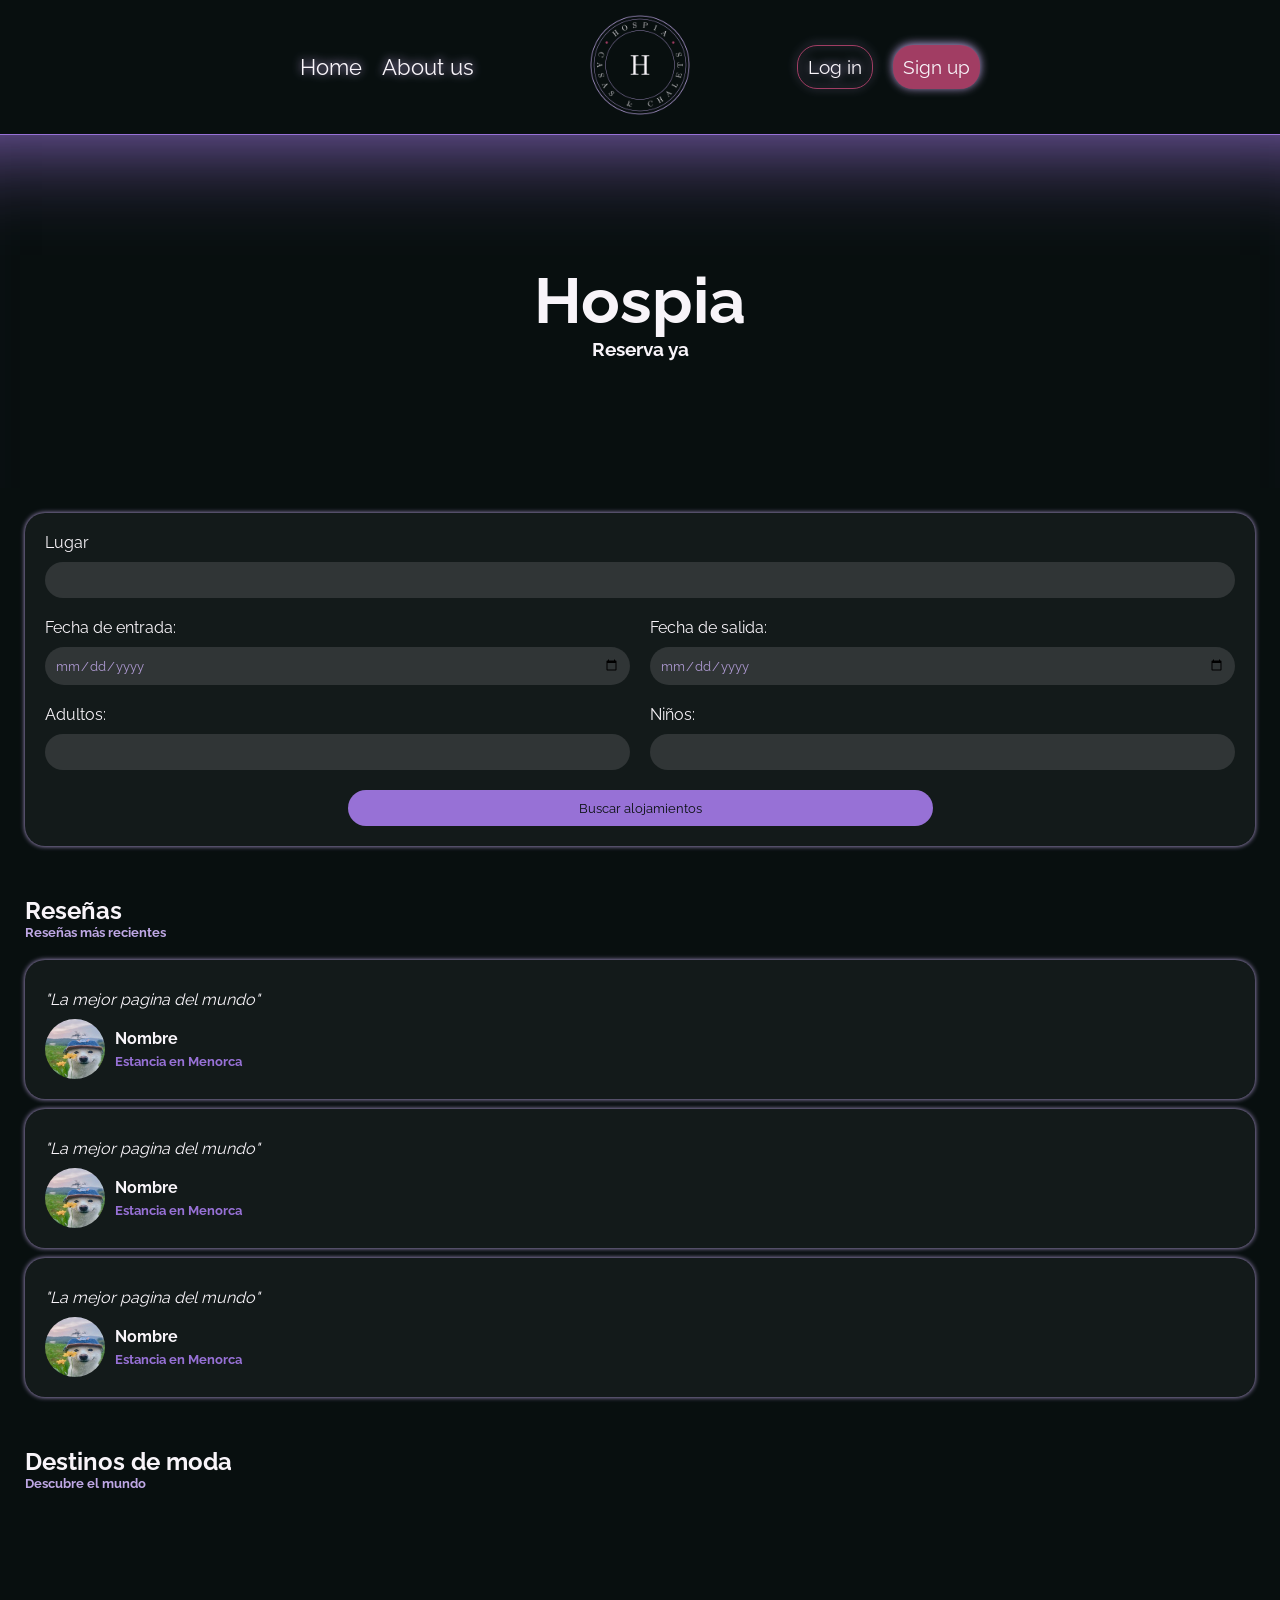
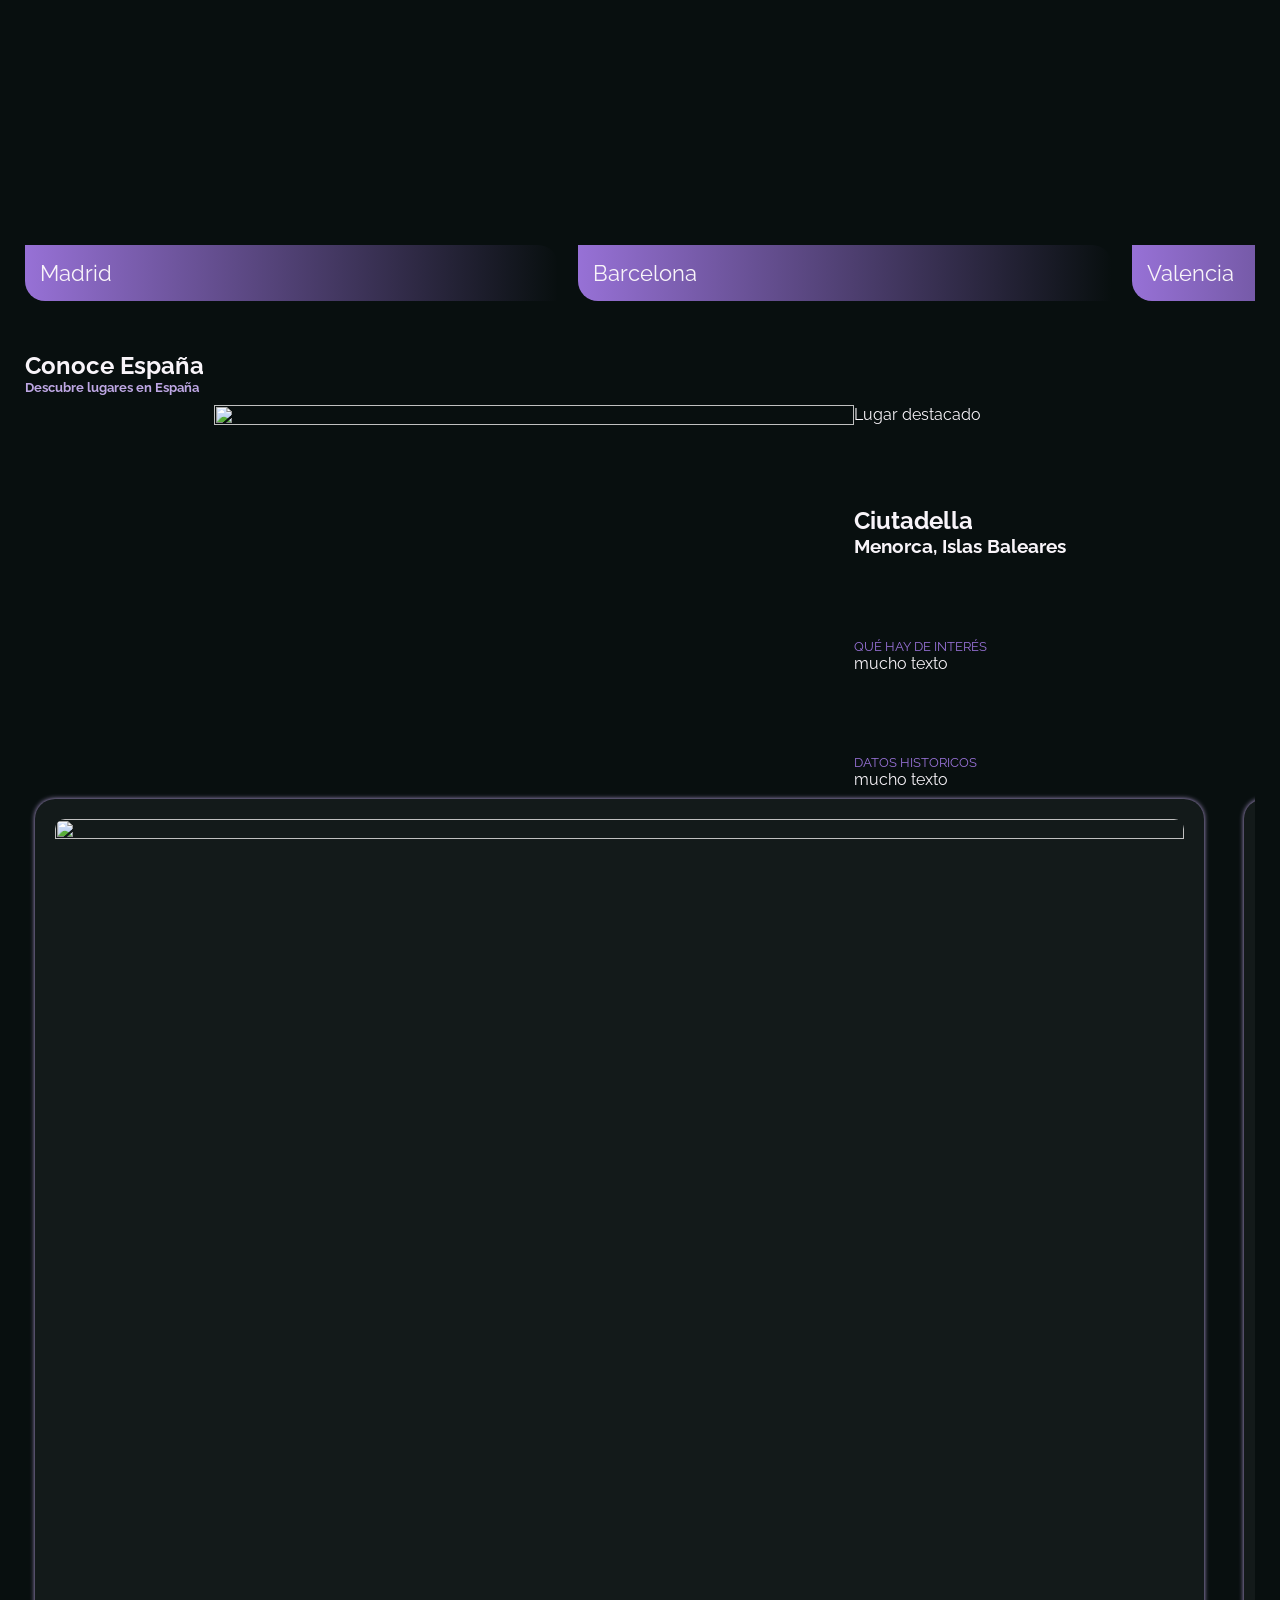
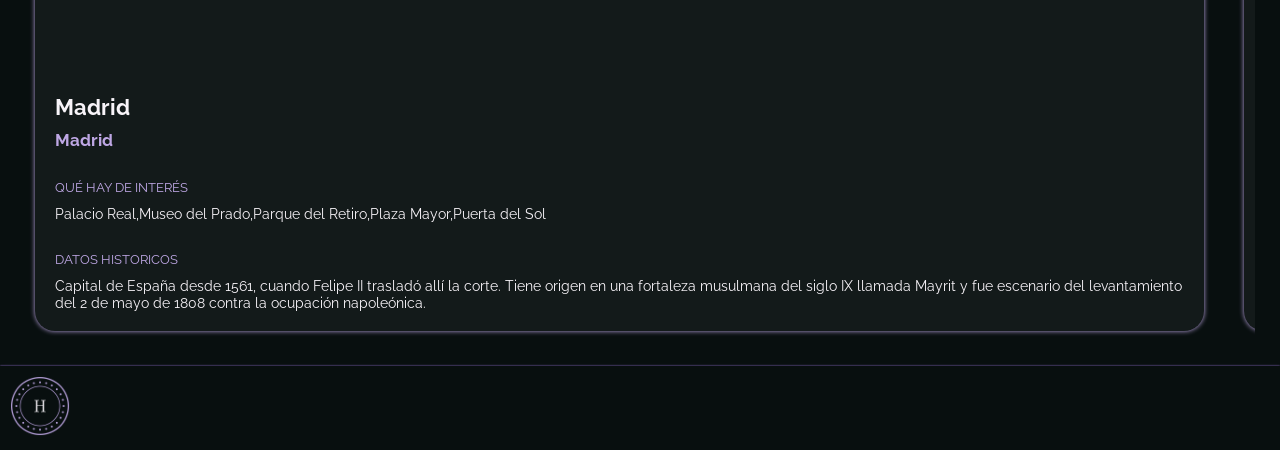
==== commit c81b5670: "minor desktop fixes" ====
--- a/index.html
+++ b/index.html
@@ -153,12 +153,34 @@
         </div>
       </section>
       <section id="spain-container">
+        <div class="section-title">
+          <h3>Conoce España</h3>
+          <h5>Descubre lugares en España</h5>
+        </div>
+
+        <div class="highlighted-place">
+          <img
+            src="https://www.spain-sothebysrealty.com/_next/image?url=https%3A%2F%2Fspainsir.azureedge.net%2Fimages%2FIMG_22031_07608166-fd71-4629-992f-f86b8f852d2d.jpg&w=3840&q=75"
+            alt=""
+          />
+          <div>
+            <tag>Lugar destacado</tag>
+            <div>
+              <h2>Ciutadella</h2>
+              <h3>Menorca, Islas Baleares</h3>
+            </div>
+            <div class="interes">
+              <h3>QUÉ HAY DE INTERÉS</h3>
+              <p>mucho texto</p>
+            </div>
+            <div class="historico">
+              <h3>DATOS HISTORICOS</h3>
+              <p>mucho texto</p>
+            </div>
+          </div>
+        </div>
+
         <div>
-          <div class="section-title">
-            <h3>Conoce España</h3>
-            <h5>Descubre lugares en España</h5>
-          </div>
-
           <article id="carrusel-spain"></article>
         </div>
       </section>
--- a/css/home.css
+++ b/css/home.css
@@ -5,6 +5,7 @@
   --purple: #9771d6;
   --berry: #a13d63;
 
+  --c-container: color-mix(in srgb, var(--dark) 100%, var(--light) 5%);
   --border-radius: 20px;
 }
 
@@ -27,7 +28,7 @@
 
 .container {
   box-shadow: 0 0 5px var(--wisteria);
-  background-color: color-mix(in srgb, var(--dark) 100%, var(--light) 10%);
+  background-color: var(--c-container);
 }
 
 body {
@@ -83,16 +84,13 @@
 
 #menu-list::before {
   content: "";
-  height: 0;
-  width: 0;
+  position: absolute;
   top: -15px;
   right: 25px;
-  position: absolute;
-  border: 20px solid color-mix(in srgb, var(--dark) 100%, var(--light) 10%);
+  border: 20px solid var(--c-container);
   border-left: 15px solid transparent;
   border-right: 15px solid transparent;
   border-top: 0px solid transparent;
-  z-index: -1;
 }
 
 #menu-list li {
@@ -274,14 +272,12 @@
   scrollbar-width: none;
 }
 
-#carrusel-places > div {
-  flex: 0 0 95%;
-}
-
 #carrusel-places div {
+  flex: 0 0 auto;
   border-radius: var(--border-radius);
   display: flex;
   aspect-ratio: 4/3;
+  height: 400px;
   background-size: cover !important;
   background-position: center !important;
   align-items: end;
@@ -334,6 +330,9 @@
   font-size: 0.9rem;
 }
 
+.highlighted-place {
+  display: none;
+}
 #carrusel-spain > div > img {
   width: 100%;
   border-radius: calc(var(--border-radius) - 10px);
@@ -485,5 +484,23 @@
 
   /* end formulario */
 
+  /* start spain carrusel */
+  .highlighted-place {
+    display: flex;
+    justify-content: center;
+  }
+
+  .highlighted-place > div{
+    display: flex;
+    flex-direction: column;
+    justify-content: space-between;
+  }
+
+  .highlighted-place img {
+    aspect-ratio: 5/3;
+    width: 50vw;
+  }
+  /* end spain carrusel */
+
   /* end main */
 }
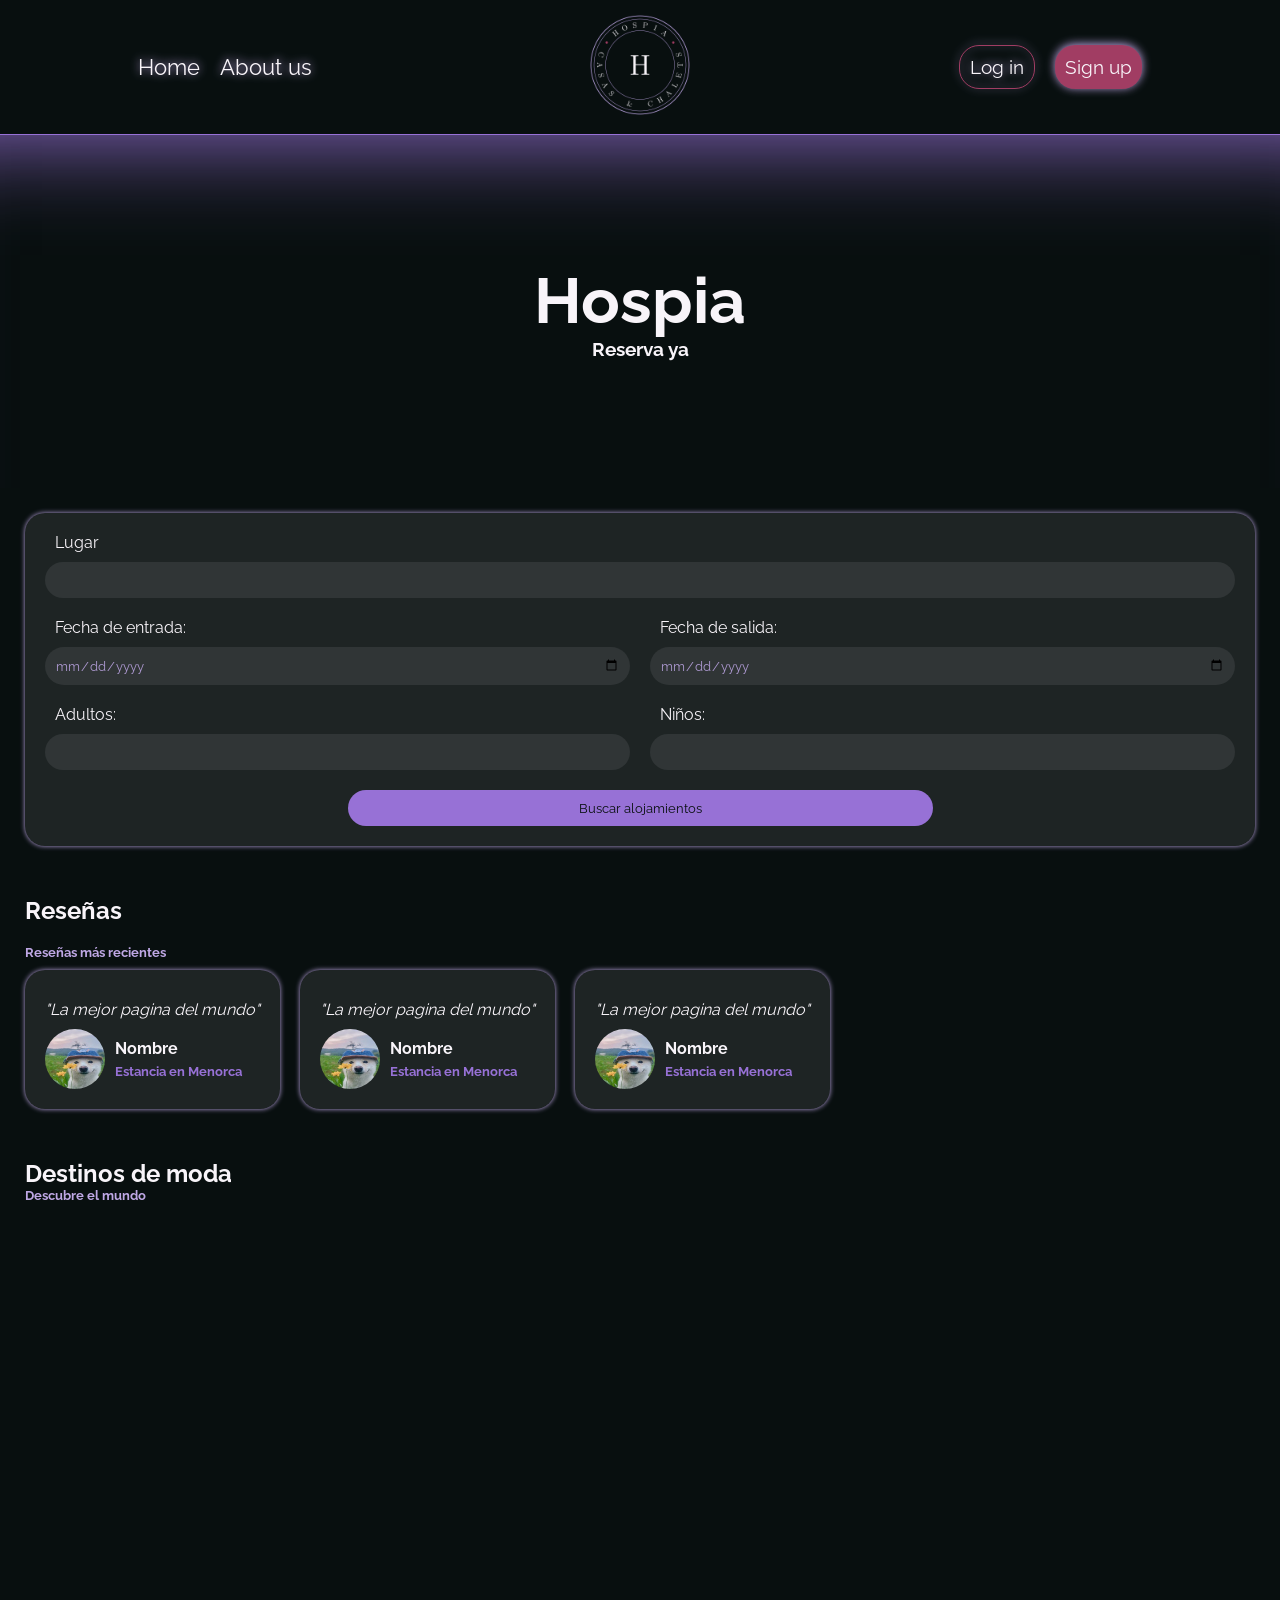
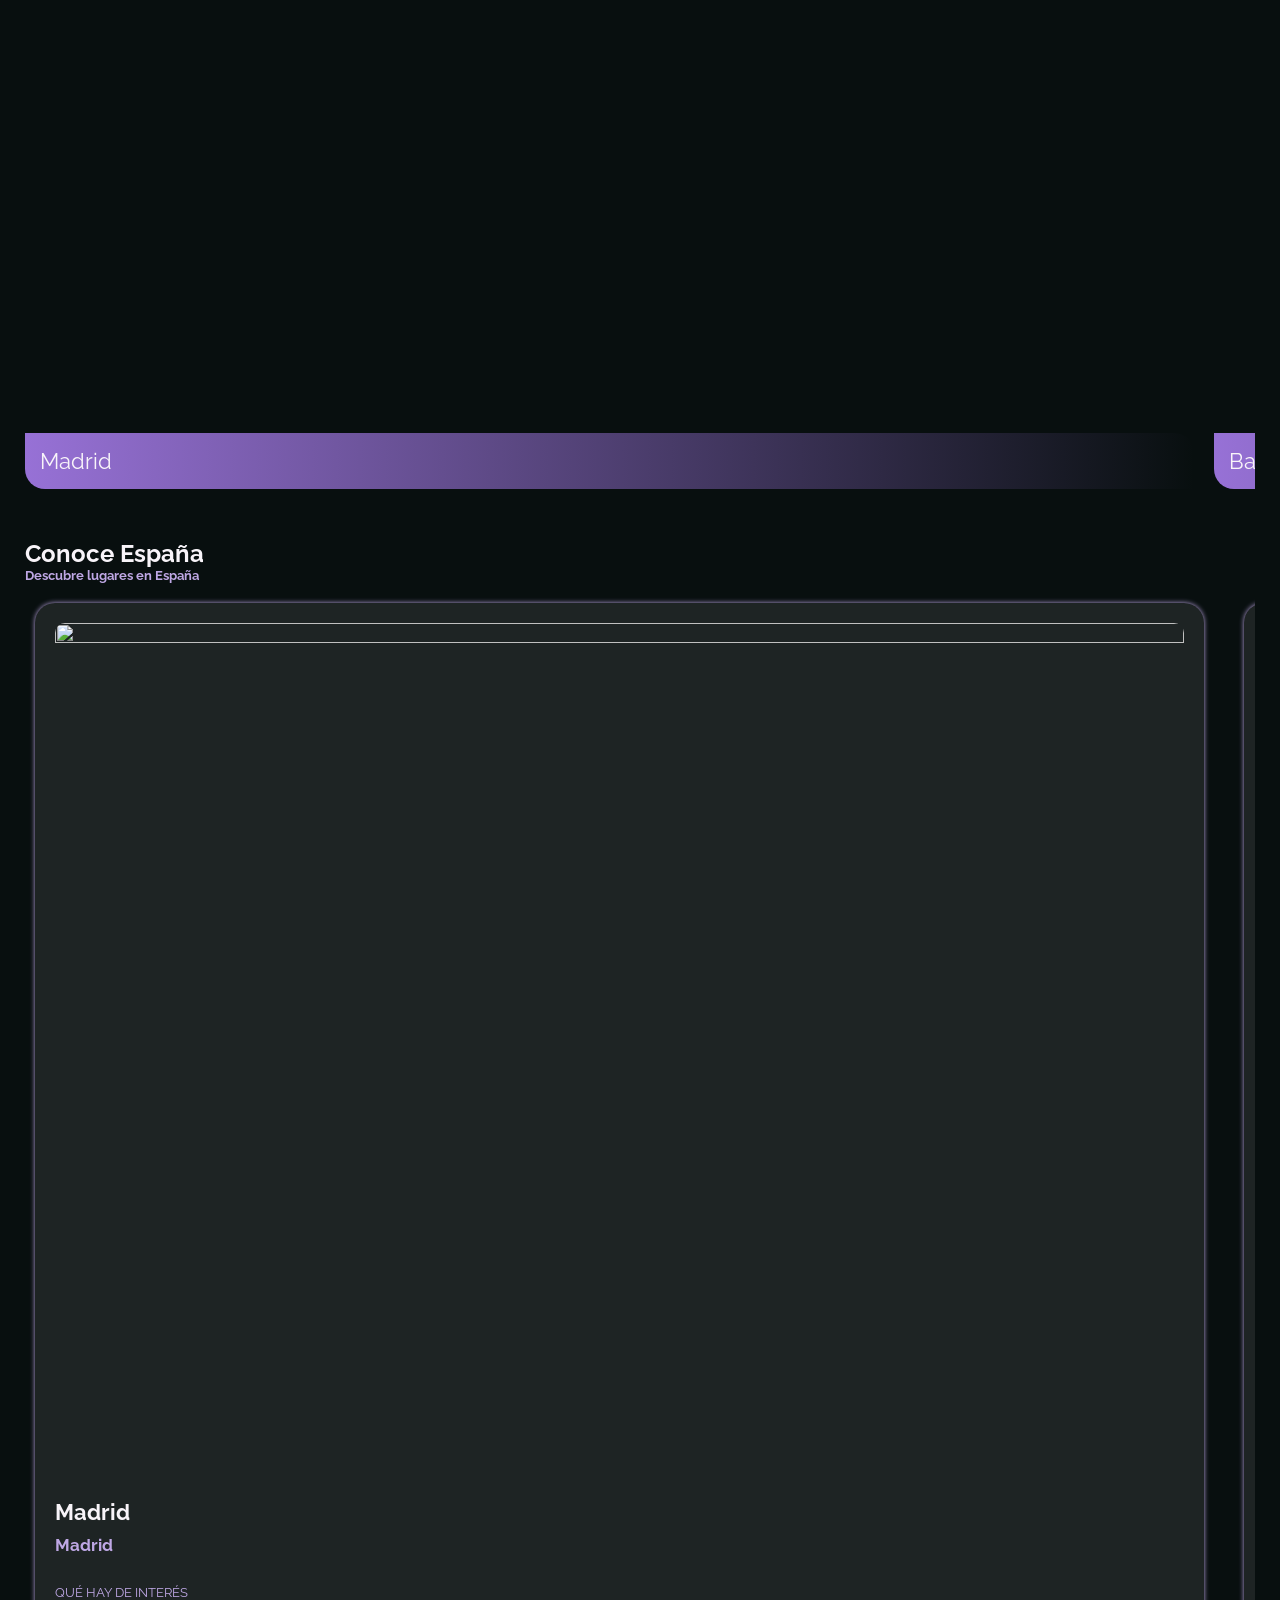
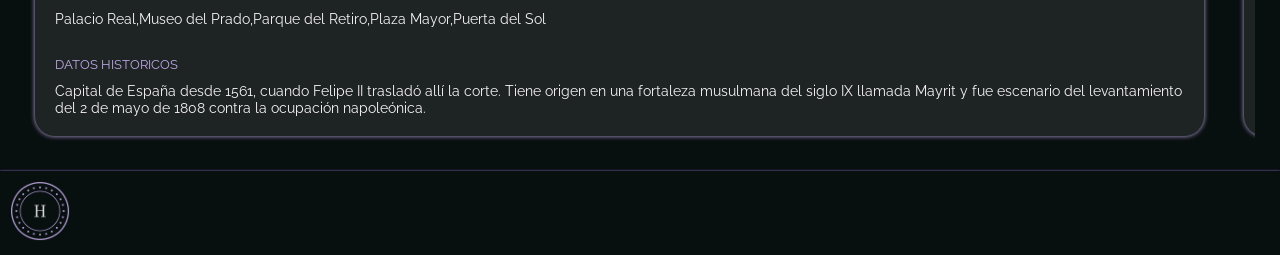
==== commit 64eb656c: "minor fix deleted" ====
--- a/index.html
+++ b/index.html
@@ -28,7 +28,7 @@
   </head>
   <body>
     <header>
-      <a href="./index.html">
+      <a id="logo" href="./index.html">
         <picture>
           <source
             media="(min-width: 720px)"
@@ -40,7 +40,7 @@
       <nav>
         <i id="menu-icon" class="ph ph-list"></i>
         <div id="menu-list-container">
-          <div id="menu-list" class="hidden container">
+          <div id="menu-list">
             <ul>
               <li>Home</li>
               <li>About us</li>
@@ -90,57 +90,59 @@
           <h3>Reseñas</h3>
           <h5>Reseñas más recientes</h5>
         </div>
-        <article class="review container">
-          <div class="stars">
-            <i class="ph-fill ph-star-four"></i>
-            <i class="ph-fill ph-star-four"></i>
-            <i class="ph-fill ph-star-four"></i>
-            <i class="ph-fill ph-star-four"></i>
-            <i class="ph-fill ph-star-four"></i>
-          </div>
-          <cite>"La mejor pagina del mundo"</cite>
-          <div>
-            <img src="/img/pfp.jpg" alt="" />
+        <div>
+          <article class="review container">
+            <div class="stars">
+              <i class="ph-fill ph-star-four"></i>
+              <i class="ph-fill ph-star-four"></i>
+              <i class="ph-fill ph-star-four"></i>
+              <i class="ph-fill ph-star-four"></i>
+              <i class="ph-fill ph-star-four"></i>
+            </div>
+            <cite>"La mejor pagina del mundo"</cite>
             <div>
-              <p>Nombre</p>
-              <h5 class="estancia">Estancia en Menorca</h5>
+              <img src="/img/pfp.jpg" alt="" />
+              <div>
+                <p>Nombre</p>
+                <h5 class="estancia">Estancia en Menorca</h5>
+              </div>
             </div>
-          </div>
-        </article>
-        <article class="review container">
-          <div class="stars">
-            <i class="ph-fill ph-star-four"></i>
-            <i class="ph-fill ph-star-four"></i>
-            <i class="ph-fill ph-star-four"></i>
-            <i class="ph-fill ph-star-four"></i>
-            <i class="ph-fill ph-star-four"></i>
-          </div>
-          <cite>"La mejor pagina del mundo"</cite>
-          <div>
-            <img src="/img/pfp.jpg" alt="" />
+          </article>
+          <article class="review container">
+            <div class="stars">
+              <i class="ph-fill ph-star-four"></i>
+              <i class="ph-fill ph-star-four"></i>
+              <i class="ph-fill ph-star-four"></i>
+              <i class="ph-fill ph-star-four"></i>
+              <i class="ph-fill ph-star-four"></i>
+            </div>
+            <cite>"La mejor pagina del mundo"</cite>
             <div>
-              <p>Nombre</p>
-              <h5 class="estancia">Estancia en Menorca</h5>
+              <img src="/img/pfp.jpg" alt="" />
+              <div>
+                <p>Nombre</p>
+                <h5 class="estancia">Estancia en Menorca</h5>
+              </div>
             </div>
-          </div>
-        </article>
-        <article class="review container">
-          <div class="stars">
-            <i class="ph-fill ph-star-four"></i>
-            <i class="ph-fill ph-star-four"></i>
-            <i class="ph-fill ph-star-four"></i>
-            <i class="ph-fill ph-star-four"></i>
-            <i class="ph-fill ph-star-four"></i>
-          </div>
-          <cite>"La mejor pagina del mundo"</cite>
-          <div>
-            <img src="/img/pfp.jpg" alt="" />
+          </article>
+          <article class="review container">
+            <div class="stars">
+              <i class="ph-fill ph-star-four"></i>
+              <i class="ph-fill ph-star-four"></i>
+              <i class="ph-fill ph-star-four"></i>
+              <i class="ph-fill ph-star-four"></i>
+              <i class="ph-fill ph-star-four"></i>
+            </div>
+            <cite>"La mejor pagina del mundo"</cite>
             <div>
-              <p>Nombre</p>
-              <h5 class="estancia">Estancia en Menorca</h5>
+              <img src="/img/pfp.jpg" alt="" />
+              <div>
+                <p>Nombre</p>
+                <h5 class="estancia">Estancia en Menorca</h5>
+              </div>
             </div>
-          </div>
-        </article>
+          </article>
+        </div>
       </section>
 
       <section id="places-container">
@@ -149,38 +151,18 @@
             <h3>Destinos de moda</h3>
             <h5>Descubre el mundo</h5>
           </div>
-          <article id="carrusel-places"></article>
+          <article id="carrusel-places">
+            <!-- the form of the places is like: -->
+          </article>
         </div>
       </section>
       <section id="spain-container">
-        <div class="section-title">
-          <h3>Conoce España</h3>
-          <h5>Descubre lugares en España</h5>
-        </div>
+        <div>
+          <div class="section-title">
+            <h3>Conoce España</h3>
+            <h5>Descubre lugares en España</h5>
+          </div>
 
-        <div class="highlighted-place">
-          <img
-            src="https://www.spain-sothebysrealty.com/_next/image?url=https%3A%2F%2Fspainsir.azureedge.net%2Fimages%2FIMG_22031_07608166-fd71-4629-992f-f86b8f852d2d.jpg&w=3840&q=75"
-            alt=""
-          />
-          <div>
-            <tag>Lugar destacado</tag>
-            <div>
-              <h2>Ciutadella</h2>
-              <h3>Menorca, Islas Baleares</h3>
-            </div>
-            <div class="interes">
-              <h3>QUÉ HAY DE INTERÉS</h3>
-              <p>mucho texto</p>
-            </div>
-            <div class="historico">
-              <h3>DATOS HISTORICOS</h3>
-              <p>mucho texto</p>
-            </div>
-          </div>
-        </div>
-
-        <div>
           <article id="carrusel-spain"></article>
         </div>
       </section>
--- a/css/home.css
+++ b/css/home.css
@@ -5,7 +5,6 @@
   --purple: #9771d6;
   --berry: #a13d63;
 
-  --c-container: color-mix(in srgb, var(--dark) 100%, var(--light) 5%);
   --border-radius: 20px;
 }
 
@@ -28,7 +27,7 @@
 
 .container {
   box-shadow: 0 0 5px var(--wisteria);
-  background-color: var(--c-container);
+  background-color: color-mix(in srgb, var(--dark) 100%, var(--light) 10%);
 }
 
 body {
@@ -84,13 +83,16 @@
 
 #menu-list::before {
   content: "";
-  position: absolute;
+  height: 0;
+  width: 0;
   top: -15px;
   right: 25px;
-  border: 20px solid var(--c-container);
+  position: absolute;
+  border: 20px solid color-mix(in srgb, var(--dark) 100%, var(--light) 10%);
   border-left: 15px solid transparent;
   border-right: 15px solid transparent;
   border-top: 0px solid transparent;
+  z-index: -1;
 }
 
 #menu-list li {
@@ -169,6 +171,10 @@
   color: var(--wisteria);
 }
 
+#form-search > label > p {
+  margin-left: 10px;
+}
+
 #form-search input {
   border-radius: var(--border-radius);
   padding: 10px;
@@ -193,9 +199,12 @@
 
 #review-container {
   padding: 10px;
-  display: flex;
-  flex-direction: column;
-  gap: 10px;
+}
+
+#review-container > div {
+  display: flex;
+  flex-direction: column;
+  gap: 20px;
 }
 
 .review {
@@ -272,12 +281,14 @@
   scrollbar-width: none;
 }
 
+#carrusel-places > div {
+  flex: 0 0 95%;
+}
+
 #carrusel-places div {
-  flex: 0 0 auto;
   border-radius: var(--border-radius);
   display: flex;
   aspect-ratio: 4/3;
-  height: 400px;
   background-size: cover !important;
   background-position: center !important;
   align-items: end;
@@ -330,9 +341,6 @@
   font-size: 0.9rem;
 }
 
-.highlighted-place {
-  display: none;
-}
 #carrusel-spain > div > img {
   width: 100%;
   border-radius: calc(var(--border-radius) - 10px);
@@ -393,11 +401,11 @@
     height: 15vh;
   }
 
-  header > a {
+  #logo {
     position: fixed;
   }
 
-  header > a img {
+  #logo img {
     height: 100px;
     width: 100px;
   }
@@ -414,8 +422,9 @@
     width: 100%;
     flex-direction: row;
     align-items: center;
-    justify-content: space-around;
-  }
+    justify-content: space-between;
+  }
+
   #menu-list::before {
     display: none;
   }
@@ -444,63 +453,50 @@
   #form-search {
     display: grid !important;
     grid-template-columns: repeat(4, 1fr);
-
-    /* grid-template-areas:
-      "place place place"
-      "date-in .date-out"
-      "adult  kid reserve"; */
   }
 
   #form-search > label:nth-child(1) {
-    /* grid-area: place; */
     grid-column: 1 / span 4;
     grid-row: 1;
   }
   #form-search > label:nth-child(2) {
-    /* grid-area: date-in; */
     grid-column: 1 / span 2;
     grid-row: 2;
   }
   #form-search > label:nth-child(3) {
-    /* grid-area: date-out; */
     grid-column: 3 / span 2;
     grid-row: 2;
   }
   #form-search > label:nth-child(4) {
-    /* grid-area: adult; */
     grid-column: 1 / span 2;
     grid-row: 3;
   }
   #form-search > label:nth-child(5) {
-    /* grid-area: kid; */
     grid-column: 3 / span 2;
     grid-row: 3;
   }
 
   #form-search > input[type="submit"] {
-    /* grid-area: reserve; */
     grid-column: 2 / span 2;
   }
 
   /* end formulario */
 
-  /* start spain carrusel */
-  .highlighted-place {
-    display: flex;
-    justify-content: center;
-  }
-
-  .highlighted-place > div{
-    display: flex;
-    flex-direction: column;
-    justify-content: space-between;
-  }
-
-  .highlighted-place img {
-    aspect-ratio: 5/3;
-    width: 50vw;
-  }
-  /* end spain carrusel */
+  /* start reviews */
+
+  #review-container > div:nth-child(2) {
+    flex-direction: row;
+  }
+
+  /* end reviews */
+
+  /* start places */
+
+  #carrusel-places > img {
+    height: 100px !important;
+  }
+
+  /* end places */
 
   /* end main */
 }
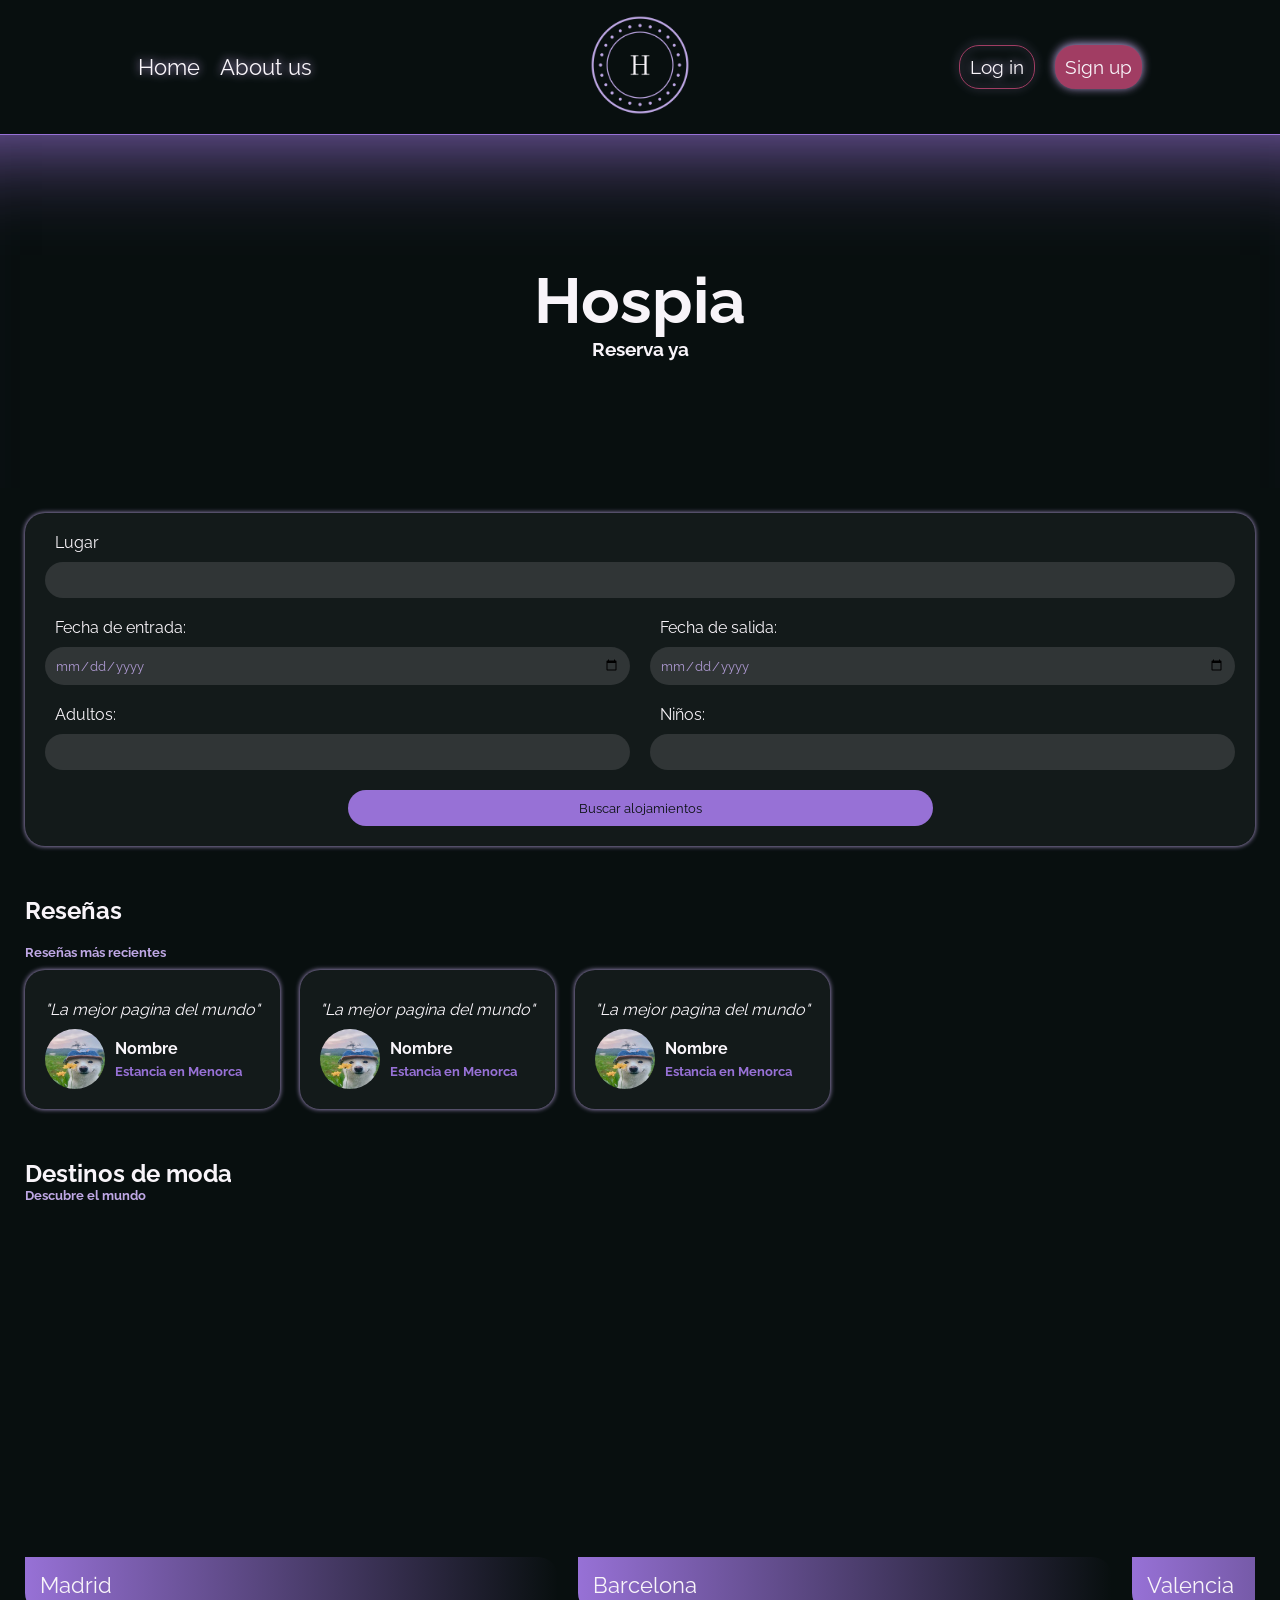
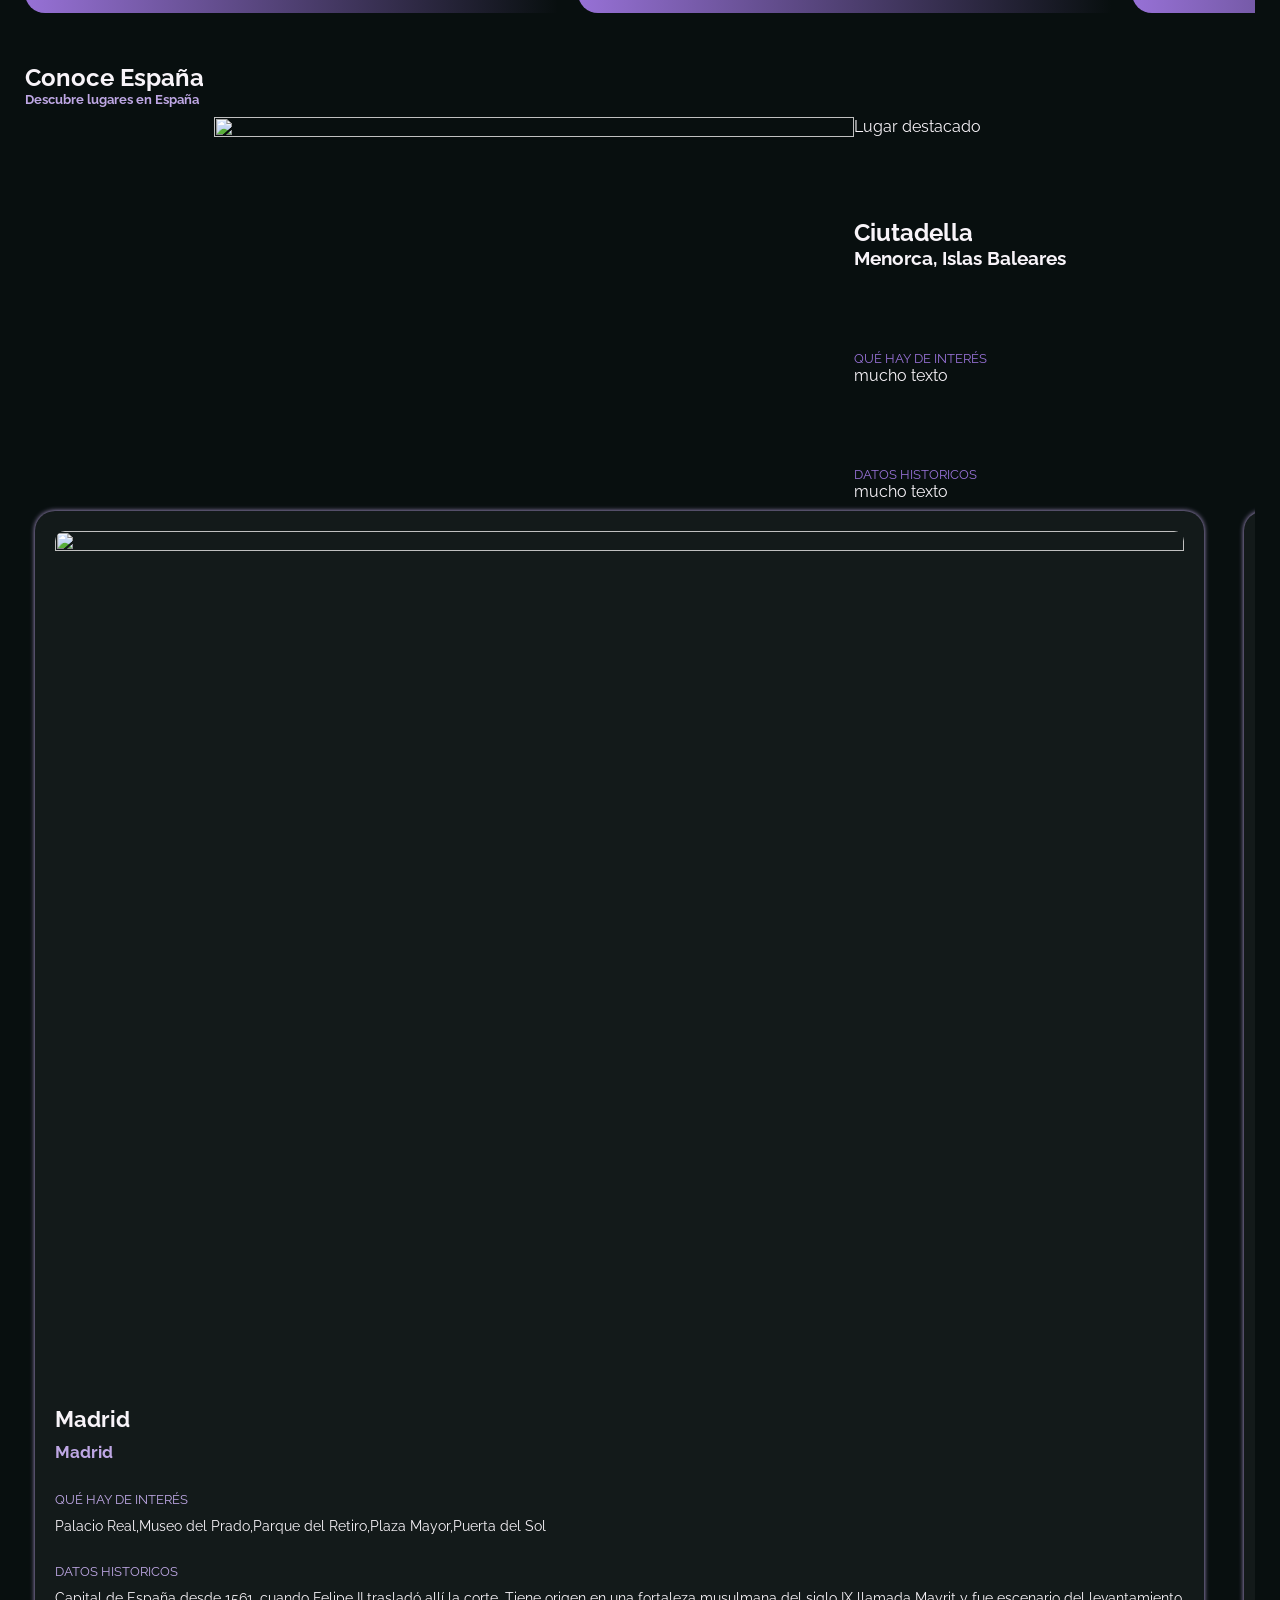
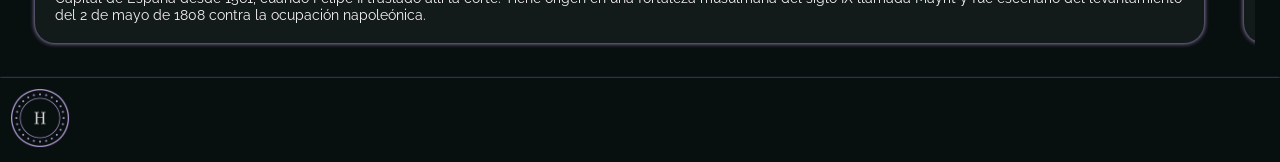
==== commit 817f485b: "problems solved" ====
--- a/index.html
+++ b/index.html
@@ -157,12 +157,34 @@
         </div>
       </section>
       <section id="spain-container">
+        <div class="section-title">
+          <h3>Conoce España</h3>
+          <h5>Descubre lugares en España</h5>
+        </div>
+
+        <div class="highlighted-place">
+          <img
+            src="https://www.spain-sothebysrealty.com/_next/image?url=https%3A%2F%2Fspainsir.azureedge.net%2Fimages%2FIMG_22031_07608166-fd71-4629-992f-f86b8f852d2d.jpg&w=3840&q=75"
+            alt=""
+          />
+          <div>
+            <tag>Lugar destacado</tag>
+            <div>
+              <h2>Ciutadella</h2>
+              <h3>Menorca, Islas Baleares</h3>
+            </div>
+            <div class="interes">
+              <h3>QUÉ HAY DE INTERÉS</h3>
+              <p>mucho texto</p>
+            </div>
+            <div class="historico">
+              <h3>DATOS HISTORICOS</h3>
+              <p>mucho texto</p>
+            </div>
+          </div>
+        </div>
+
         <div>
-          <div class="section-title">
-            <h3>Conoce España</h3>
-            <h5>Descubre lugares en España</h5>
-          </div>
-
           <article id="carrusel-spain"></article>
         </div>
       </section>
--- a/css/home.css
+++ b/css/home.css
@@ -5,6 +5,7 @@
   --purple: #9771d6;
   --berry: #a13d63;
 
+  --c-container: color-mix(in srgb, var(--dark) 100%, var(--light) 5%);
   --border-radius: 20px;
 }
 
@@ -27,7 +28,7 @@
 
 .container {
   box-shadow: 0 0 5px var(--wisteria);
-  background-color: color-mix(in srgb, var(--dark) 100%, var(--light) 10%);
+  background-color: var(--c-container);
 }
 
 body {
@@ -83,16 +84,13 @@
 
 #menu-list::before {
   content: "";
-  height: 0;
-  width: 0;
+  position: absolute;
   top: -15px;
   right: 25px;
-  position: absolute;
-  border: 20px solid color-mix(in srgb, var(--dark) 100%, var(--light) 10%);
+  border: 20px solid var(--c-container);
   border-left: 15px solid transparent;
   border-right: 15px solid transparent;
   border-top: 0px solid transparent;
-  z-index: -1;
 }
 
 #menu-list li {
@@ -281,14 +279,12 @@
   scrollbar-width: none;
 }
 
-#carrusel-places > div {
-  flex: 0 0 95%;
-}
-
 #carrusel-places div {
+  flex: 0 0 auto;
   border-radius: var(--border-radius);
   display: flex;
   aspect-ratio: 4/3;
+  height: 400px;
   background-size: cover !important;
   background-position: center !important;
   align-items: end;
@@ -341,6 +337,9 @@
   font-size: 0.9rem;
 }
 
+.highlighted-place {
+  display: none;
+}
 #carrusel-spain > div > img {
   width: 100%;
   border-radius: calc(var(--border-radius) - 10px);
@@ -498,5 +497,24 @@
 
   /* end places */
 
+  /* start spain carrusel */
+  .highlighted-place {
+    display: flex;
+    justify-content: center;
+  }
+
+  .highlighted-place > div{
+    display: flex;
+    flex-direction: column;
+    justify-content: space-between;
+  }
+
+  .highlighted-place img {
+    aspect-ratio: 5/3;
+    width: 50vw;
+  }
+  /* end spain carrusel */
+>>>>>>> c81b56705cb8444e8c9dbc5877fcb45f57d428f0
+
   /* end main */
 }
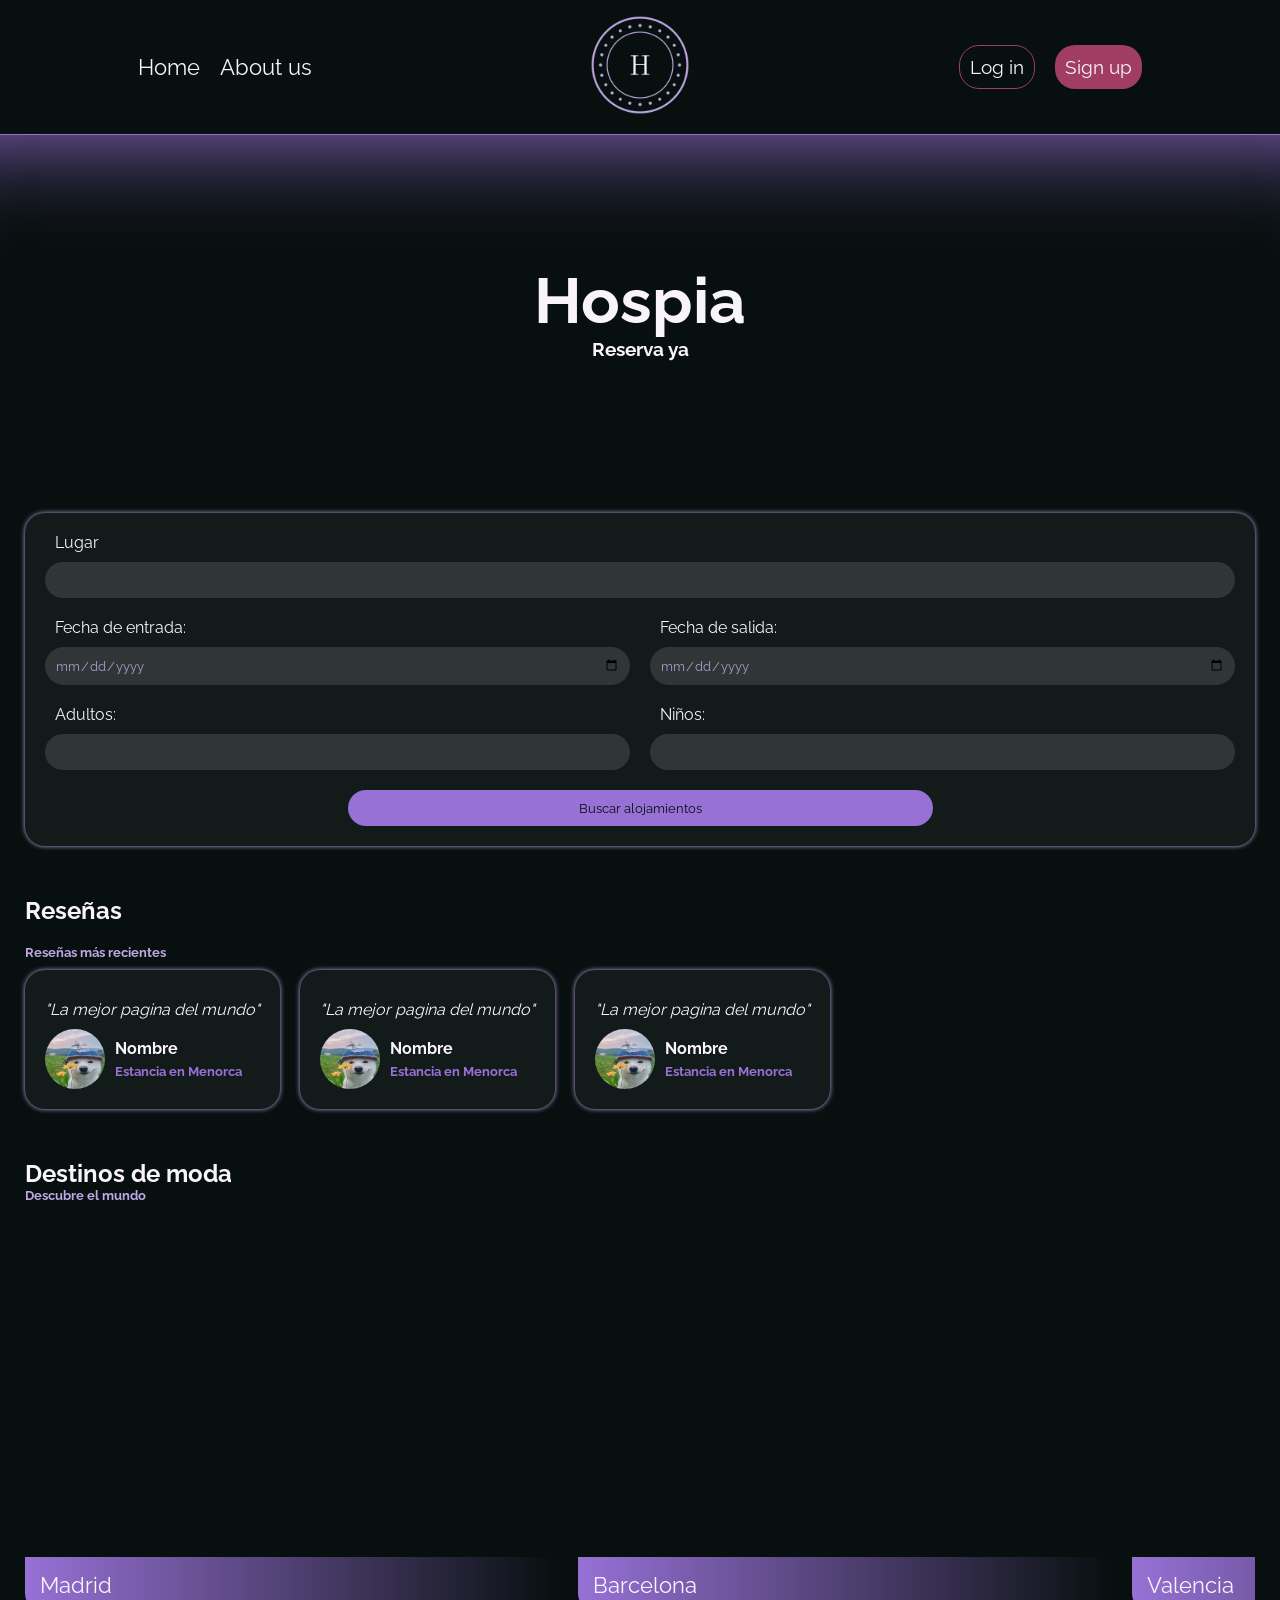
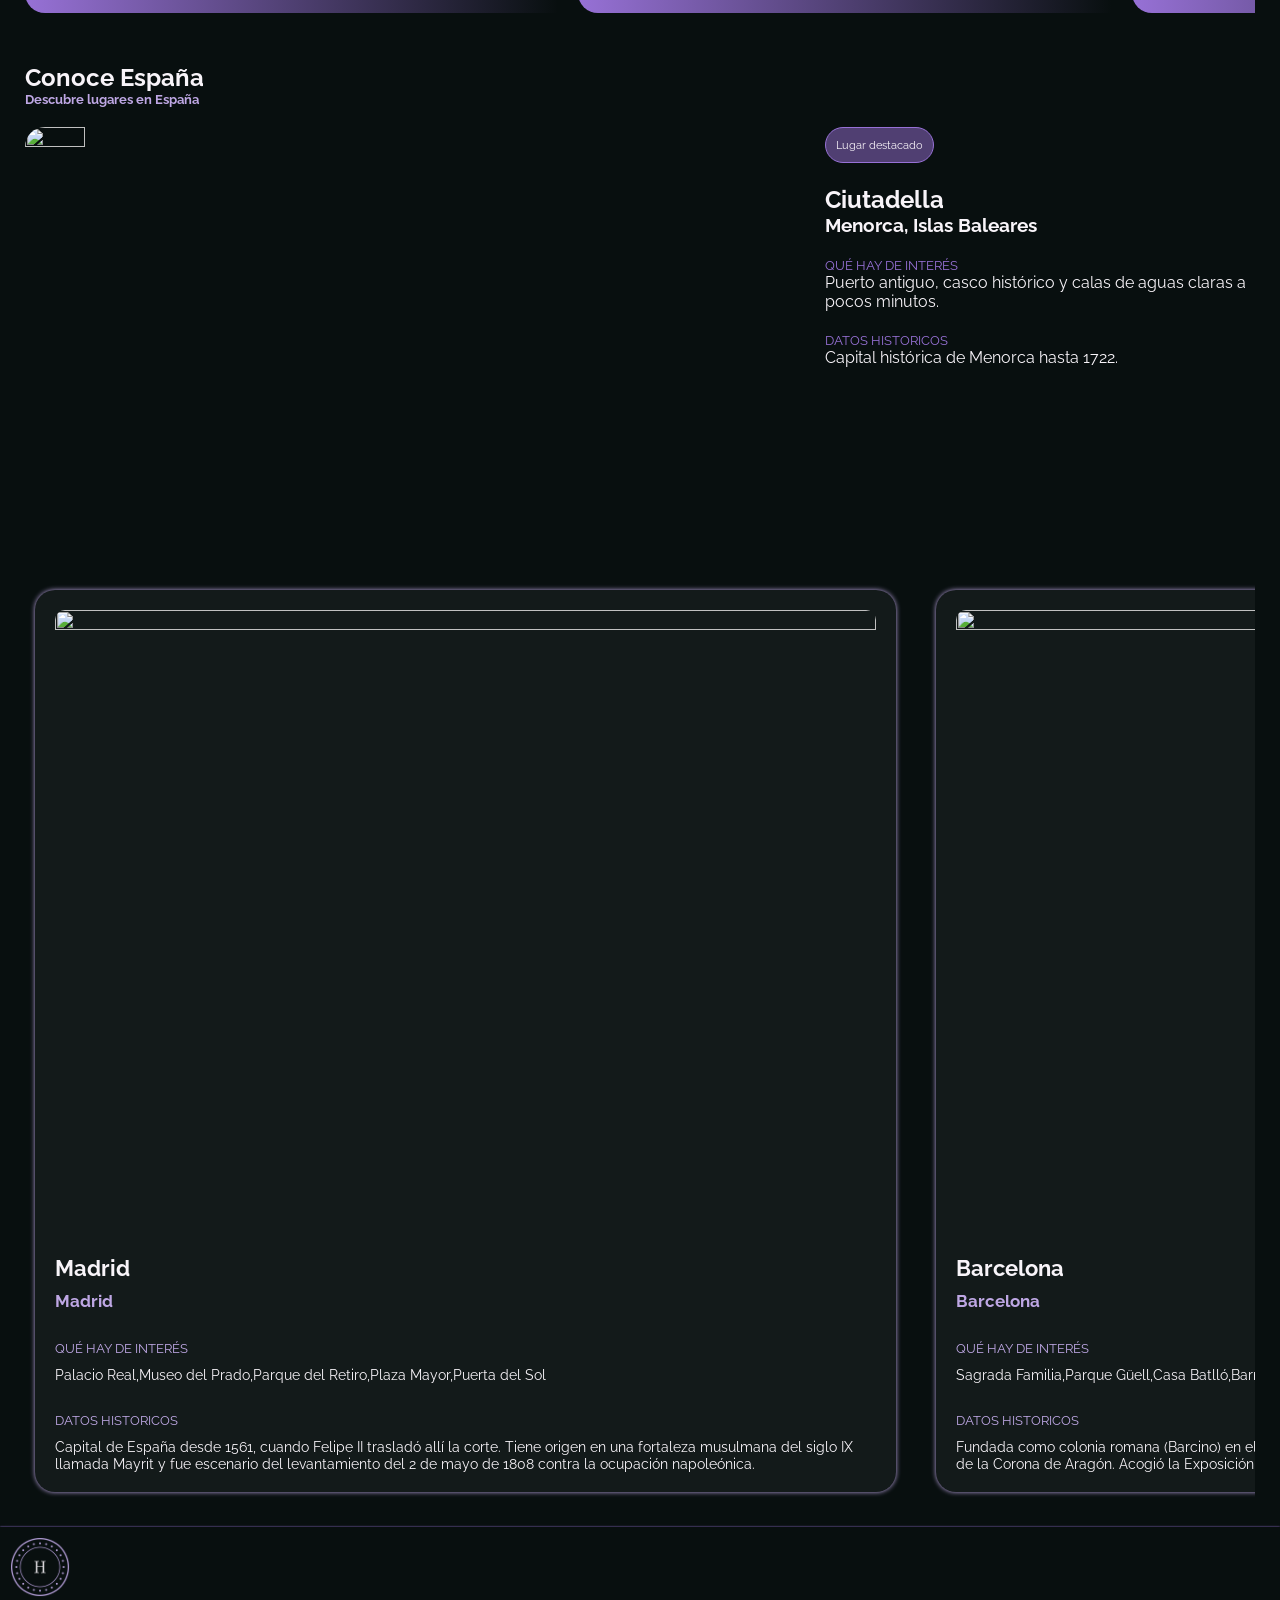
==== commit 00eec204: "final part 01" ====
--- a/index.html
+++ b/index.html
@@ -168,18 +168,21 @@
             alt=""
           />
           <div>
-            <tag>Lugar destacado</tag>
+            <p class="tag">Lugar destacado</p>
             <div>
               <h2>Ciutadella</h2>
               <h3>Menorca, Islas Baleares</h3>
             </div>
             <div class="interes">
               <h3>QUÉ HAY DE INTERÉS</h3>
-              <p>mucho texto</p>
+              <p>
+                Puerto antiguo, casco histórico y calas de aguas claras a pocos
+                minutos.
+              </p>
             </div>
             <div class="historico">
               <h3>DATOS HISTORICOS</h3>
-              <p>mucho texto</p>
+              <p>Capital histórica de Menorca hasta 1722.</p>
             </div>
           </div>
         </div>
--- a/css/home.css
+++ b/css/home.css
@@ -112,6 +112,10 @@
 #account-button-container > button {
   padding: 5px;
   border-radius: var(--border-radius);
+  cursor: pointer;
+}
+#account-button-container > button:hover {
+  opacity: 0.8;
 }
 
 #account-button-container button:first-child {
@@ -265,6 +269,16 @@
 }
 
 /* start carrusel places */
+
+.seleccionado {
+  user-select: none;
+  -webkit-user-select: none;
+  -moz-user-select: none;
+  -ms-user-select: none;
+
+  cursor: grabbing;
+}
+
 #carrusel-container {
   overflow: hidden;
   margin: 0 auto;
@@ -274,7 +288,6 @@
   display: flex;
   overflow-x: auto;
   scroll-snap-type: x mandatory;
-  scroll-behavior: smooth;
   gap: 20px;
   scrollbar-width: none;
 }
@@ -316,7 +329,6 @@
   display: flex;
   overflow-x: auto;
   scroll-snap-type: x mandatory;
-  scroll-behavior: smooth;
   gap: 20px;
   scrollbar-width: none;
 }
@@ -344,6 +356,9 @@
   width: 100%;
   border-radius: calc(var(--border-radius) - 10px);
   aspect-ratio: 4/3;
+
+  -webkit-user-drag: none;
+  pointer-events: none;
 }
 
 #carrusel-spain > div > div > h3 {
@@ -422,6 +437,8 @@
     flex-direction: row;
     align-items: center;
     justify-content: space-between;
+
+    filter: none;
   }
 
   #menu-list::before {
@@ -492,29 +509,50 @@
   /* start places */
 
   #carrusel-places > img {
-    height: 100px !important;
+    height: 100px;
   }
 
   /* end places */
 
   /* start spain carrusel */
+  #spain-container {
+    display: flex;
+    flex-direction: column;
+    gap: 10px;
+  }
+
   .highlighted-place {
     display: flex;
-    justify-content: center;
-  }
-
-  .highlighted-place > div{
+    justify-content: space-between;
+    gap: 5%;
+  }
+
+  .highlighted-place .tag {
+    background-color: color-mix(in srgb, var(--purple) 100%, transparent 100%);
+    width: fit-content;
+    padding: 10px;
+    border-radius: var(--border-radius);
+    border: 1px solid var(--purple);
+    font-size: 0.7rem;
+  }
+  .highlighted-place > div {
     display: flex;
     flex-direction: column;
-    justify-content: space-between;
+    justify-content: start;
+    flex-basis: 35%;
+    gap: 5%;
   }
 
   .highlighted-place img {
     aspect-ratio: 5/3;
-    width: 50vw;
+    border-radius: var(--border-radius);
+    flex-grow: 1;
+  }
+
+  #carrusel-spain > div {
+    flex-basis: 70%;
   }
   /* end spain carrusel */
->>>>>>> c81b56705cb8444e8c9dbc5877fcb45f57d428f0
 
   /* end main */
 }
